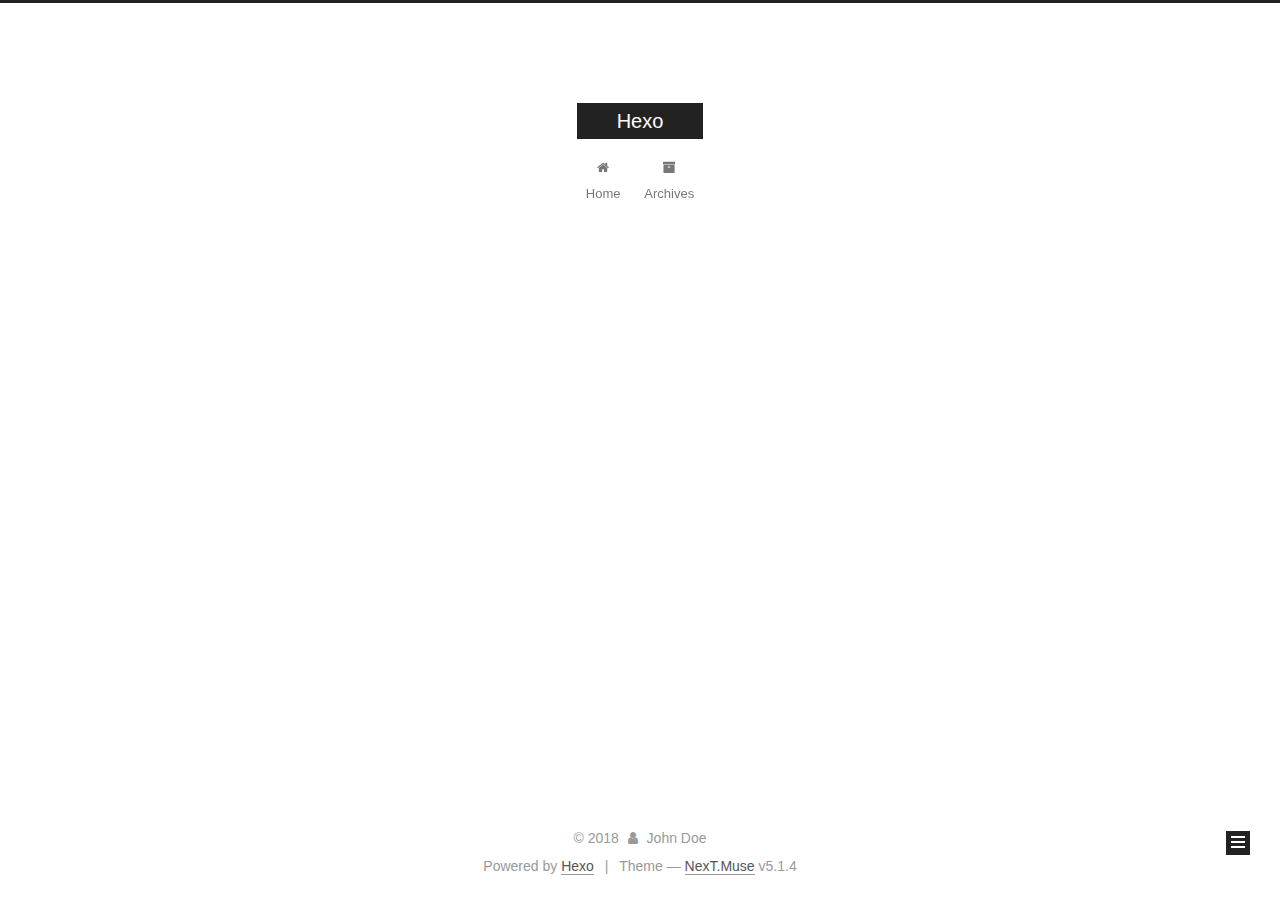
==== archives/index.html @ cd3603b1 "Site updated: 2018-12-04 09:51:26" ====
<!DOCTYPE html>



  


<html class="theme-next muse use-motion" lang="">
<head><meta name="generator" content="Hexo 3.8.0">
  <meta charset="UTF-8">
<meta http-equiv="X-UA-Compatible" content="IE=edge">
<meta name="viewport" content="width=device-width, initial-scale=1, maximum-scale=1">
<meta name="theme-color" content="#222">









<meta http-equiv="Cache-Control" content="no-transform">
<meta http-equiv="Cache-Control" content="no-siteapp">
















  
  
  <link href="/lib/fancybox/source/jquery.fancybox.css?v=2.1.5" rel="stylesheet" type="text/css">







<link href="/lib/font-awesome/css/font-awesome.min.css?v=4.6.2" rel="stylesheet" type="text/css">

<link href="/css/main.css?v=5.1.4" rel="stylesheet" type="text/css">


  <link rel="apple-touch-icon" sizes="180x180" href="/images/apple-touch-icon-next.png?v=5.1.4">


  <link rel="icon" type="image/png" sizes="32x32" href="/images/favicon-32x32-next.png?v=5.1.4">


  <link rel="icon" type="image/png" sizes="16x16" href="/images/favicon-16x16-next.png?v=5.1.4">


  <link rel="mask-icon" href="/images/logo.svg?v=5.1.4" color="#222">





  <meta name="keywords" content="Hexo, NexT">










<meta property="og:type" content="website">
<meta property="og:title" content="Hexo">
<meta property="og:url" content="http://yoursite.com/archives/index.html">
<meta property="og:site_name" content="Hexo">
<meta property="og:locale" content="default">
<meta name="twitter:card" content="summary">
<meta name="twitter:title" content="Hexo">



<script type="text/javascript" id="hexo.configurations">
  var NexT = window.NexT || {};
  var CONFIG = {
    root: '/',
    scheme: 'Muse',
    version: '5.1.4',
    sidebar: {"position":"left","display":"post","offset":12,"b2t":false,"scrollpercent":false,"onmobile":false},
    fancybox: true,
    tabs: true,
    motion: {"enable":true,"async":false,"transition":{"post_block":"fadeIn","post_header":"slideDownIn","post_body":"slideDownIn","coll_header":"slideLeftIn","sidebar":"slideUpIn"}},
    duoshuo: {
      userId: '0',
      author: 'Author'
    },
    algolia: {
      applicationID: '',
      apiKey: '',
      indexName: '',
      hits: {"per_page":10},
      labels: {"input_placeholder":"Search for Posts","hits_empty":"We didn't find any results for the search: ${query}","hits_stats":"${hits} results found in ${time} ms"}
    }
  };
</script>



  <link rel="canonical" href="http://yoursite.com/archives/">





  <title>Archive | Hexo</title>
  








</head>

<body itemscope="" itemtype="http://schema.org/WebPage" lang="default">

  
  
    
  

  <div class="container sidebar-position-left page-archive">
    <div class="headband"></div>

    <header id="header" class="header" itemscope="" itemtype="http://schema.org/WPHeader">
      <div class="header-inner"><div class="site-brand-wrapper">
  <div class="site-meta ">
    

    <div class="custom-logo-site-title">
      <a href="/" class="brand" rel="start">
        <span class="logo-line-before"><i></i></span>
        <span class="site-title">Hexo</span>
        <span class="logo-line-after"><i></i></span>
      </a>
    </div>
      
        <p class="site-subtitle"></p>
      
  </div>

  <div class="site-nav-toggle">
    <button>
      <span class="btn-bar"></span>
      <span class="btn-bar"></span>
      <span class="btn-bar"></span>
    </button>
  </div>
</div>

<nav class="site-nav">
  

  
    <ul id="menu" class="menu">
      
        
        <li class="menu-item menu-item-home">
          <a href="/" rel="section">
            
              <i class="menu-item-icon fa fa-fw fa-home"></i> <br>
            
            Home
          </a>
        </li>
      
        
        <li class="menu-item menu-item-archives">
          <a href="/archives/" rel="section">
            
              <i class="menu-item-icon fa fa-fw fa-archive"></i> <br>
            
            Archives
          </a>
        </li>
      

      
    </ul>
  

  
</nav>



 </div>
    </header>

    <main id="main" class="main">
      <div class="main-inner">
        <div class="content-wrap">
          <div id="content" class="content">
            

  
  
  
  <div class="post-block archive">
    <div id="posts" class="posts-collapse">
      <span class="archive-move-on"></span>

      <span class="archive-page-counter">
        
        
        
          
        
        Um..! 1 post. Keep on posting.
      </span>

      

        
        
        

        
          
          <div class="collection-title">
            <h1 class="archive-year" id="archive-year-2018">2018</h1>
          </div>
        
        

        

  <article class="post post-type-normal" itemscope="" itemtype="http://schema.org/Article">
    <header class="post-header">

      <h2 class="post-title">
        
            <a class="post-title-link" href="/2018/12/03/hello-world/" itemprop="url">
              
                <span itemprop="name">Hello World</span>
              
            </a>
        
      </h2>

      <div class="post-meta">
        <time class="post-time" itemprop="dateCreated" datetime="2018-12-03T17:00:17+08:00" content="2018-12-03">
          12-03
        </time>
      </div>

    </header>
  </article>



      

    </div>
  </div>
  
  
  

  



          </div>
          


          

        </div>
        
          
  
  <div class="sidebar-toggle">
    <div class="sidebar-toggle-line-wrap">
      <span class="sidebar-toggle-line sidebar-toggle-line-first"></span>
      <span class="sidebar-toggle-line sidebar-toggle-line-middle"></span>
      <span class="sidebar-toggle-line sidebar-toggle-line-last"></span>
    </div>
  </div>

  <aside id="sidebar" class="sidebar">
    
    <div class="sidebar-inner">

      

      

      <section class="site-overview-wrap sidebar-panel sidebar-panel-active">
        <div class="site-overview">
          <div class="site-author motion-element" itemprop="author" itemscope="" itemtype="http://schema.org/Person">
            
              <p class="site-author-name" itemprop="name">John Doe</p>
              <p class="site-description motion-element" itemprop="description"></p>
          </div>

          <nav class="site-state motion-element">

            
              <div class="site-state-item site-state-posts">
              
                <a href="/archives/">
              
                  <span class="site-state-item-count">1</span>
                  <span class="site-state-item-name">posts</span>
                </a>
              </div>
            

            

            

          </nav>

          

          

          
          

          
          

          

        </div>
      </section>

      

      

    </div>
  </aside>


        
      </div>
    </main>

    <footer id="footer" class="footer">
      <div class="footer-inner">
        <div class="copyright">&copy; <span itemprop="copyrightYear">2018</span>
  <span class="with-love">
    <i class="fa fa-user"></i>
  </span>
  <span class="author" itemprop="copyrightHolder">John Doe</span>

  
</div>


  <div class="powered-by">Powered by <a class="theme-link" target="_blank" href="https://hexo.io">Hexo</a></div>



  <span class="post-meta-divider">|</span>



  <div class="theme-info">Theme &mdash; <a class="theme-link" target="_blank" href="https://github.com/iissnan/hexo-theme-next">NexT.Muse</a> v5.1.4</div>




        







        
      </div>
    </footer>

    
      <div class="back-to-top">
        <i class="fa fa-arrow-up"></i>
        
      </div>
    

    

  </div>

  

<script type="text/javascript">
  if (Object.prototype.toString.call(window.Promise) !== '[object Function]') {
    window.Promise = null;
  }
</script>









  












  
  
    <script type="text/javascript" src="/lib/jquery/index.js?v=2.1.3"></script>
  

  
  
    <script type="text/javascript" src="/lib/fastclick/lib/fastclick.min.js?v=1.0.6"></script>
  

  
  
    <script type="text/javascript" src="/lib/jquery_lazyload/jquery.lazyload.js?v=1.9.7"></script>
  

  
  
    <script type="text/javascript" src="/lib/velocity/velocity.min.js?v=1.2.1"></script>
  

  
  
    <script type="text/javascript" src="/lib/velocity/velocity.ui.min.js?v=1.2.1"></script>
  

  
  
    <script type="text/javascript" src="/lib/fancybox/source/jquery.fancybox.pack.js?v=2.1.5"></script>
  


  


  <script type="text/javascript" src="/js/src/utils.js?v=5.1.4"></script>

  <script type="text/javascript" src="/js/src/motion.js?v=5.1.4"></script>



  
  

  

  


  <script type="text/javascript" src="/js/src/bootstrap.js?v=5.1.4"></script>



  


  




	





  





  












  





  

  

  

  
  

  

  

  

</body>
</html>
---- css/main.css ----
/* normalize.css v3.0.2 | MIT License | git.io/normalize */
html {
  font-family: sans-serif; /* 1 */
  -ms-text-size-adjust: 100%; /* 2 */
  -webkit-text-size-adjust: 100%; /* 2 */
}
body {
  margin: 0;
}
article,
aside,
details,
figcaption,
figure,
footer,
header,
hgroup,
main,
menu,
nav,
section,
summary {
  display: block;
}
audio,
canvas,
progress,
video {
  display: inline-block; /* 1 */
  vertical-align: baseline; /* 2 */
}
audio:not([controls]) {
  display: none;
  height: 0;
}
[hidden],
template {
  display: none;
}
a {
  background-color: transparent;
}
a:active,
a:hover {
  outline: 0;
}
abbr[title] {
  border-bottom: 1px dotted;
}
b,
strong {
  font-weight: bold;
}
dfn {
  font-style: italic;
}
h1 {
  font-size: 2em;
  margin: 0.67em 0;
}
mark {
  background: #ff0;
  color: #000;
}
small {
  font-size: 80%;
}
sub,
sup {
  font-size: 75%;
  line-height: 0;
  position: relative;
  vertical-align: baseline;
}
sup {
  top: -0.5em;
}
sub {
  bottom: -0.25em;
}
img {
  border: 0;
}
svg:not(:root) {
  overflow: hidden;
}
figure {
  margin: 1em 40px;
}
hr {
  -moz-box-sizing: content-box;
  box-sizing: content-box;
  height: 0;
}
pre {
  overflow: auto;
}
code,
kbd,
pre,
samp {
  font-family: monospace, monospace;
  font-size: 1em;
}
button,
input,
optgroup,
select,
textarea {
  color: inherit; /* 1 */
  font: inherit; /* 2 */
  margin: 0; /* 3 */
}
button {
  overflow: visible;
}
button,
select {
  text-transform: none;
}
button,
html input[type="button"],
input[type="reset"],
input[type="submit"] {
  -webkit-appearance: button; /* 2 */
  cursor: pointer; /* 3 */
}
button[disabled],
html input[disabled] {
  cursor: default;
}
button::-moz-focus-inner,
input::-moz-focus-inner {
  border: 0;
  padding: 0;
}
input {
  line-height: normal;
}
input[type="checkbox"],
input[type="radio"] {
  box-sizing: border-box; /* 1 */
  padding: 0; /* 2 */
}
input[type="number"]::-webkit-inner-spin-button,
input[type="number"]::-webkit-outer-spin-button {
  height: auto;
}
input[type="search"] {
  -webkit-appearance: textfield; /* 1 */
  -moz-box-sizing: content-box;
  -webkit-box-sizing: content-box; /* 2 */
  box-sizing: content-box;
}
input[type="search"]::-webkit-search-cancel-button,
input[type="search"]::-webkit-search-decoration {
  -webkit-appearance: none;
}
fieldset {
  border: 1px solid #c0c0c0;
  margin: 0 2px;
  padding: 0.35em 0.625em 0.75em;
}
legend {
  border: 0; /* 1 */
  padding: 0; /* 2 */
}
textarea {
  overflow: auto;
}
optgroup {
  font-weight: bold;
}
table {
  border-collapse: collapse;
  border-spacing: 0;
}
td,
th {
  padding: 0;
}
::selection {
  background: #262a30;
  color: #fff;
}
body {
  position: relative;
  font-family: 'Lato', "PingFang SC", "Microsoft YaHei", sans-serif;
  font-size: 14px;
  line-height: 2;
  color: #555;
  background: #fff;
}
@media (max-width: 767px) {
  body {
    padding-right: 0 !important;
  }
}
@media (min-width: 768px) and (max-width: 991px) {
  body {
    padding-right: 0 !important;
  }
}
@media (min-width: 1600px) {
  body {
    font-size: 16px;
  }
}
h1,
h2,
h3,
h4,
h5,
h6 {
  margin: 0;
  padding: 0;
  font-weight: bold;
  line-height: 1.5;
  font-family: 'Lato', "PingFang SC", "Microsoft YaHei", sans-serif;
}
h2,
h3,
h4,
h5,
h6 {
  margin: 20px 0 15px;
}
h1 {
  font-size: 22px;
}
@media (max-width: 767px) {
  h1 {
    font-size: 18px;
  }
}
h2 {
  font-size: 20px;
}
@media (max-width: 767px) {
  h2 {
    font-size: 16px;
  }
}
h3 {
  font-size: 18px;
}
@media (max-width: 767px) {
  h3 {
    font-size: 14px;
  }
}
h4 {
  font-size: 16px;
}
@media (max-width: 767px) {
  h4 {
    font-size: 12px;
  }
}
h5 {
  font-size: 14px;
}
@media (max-width: 767px) {
  h5 {
    font-size: 10px;
  }
}
h6 {
  font-size: 12px;
}
@media (max-width: 767px) {
  h6 {
    font-size: 8px;
  }
}
p {
  margin: 0 0 20px 0;
}
a {
  color: #555;
  text-decoration: none;
  outline: none;
  border-bottom: 1px solid #999;
  word-wrap: break-word;
}
a:hover {
  color: #222;
  border-bottom-color: #222;
}
blockquote {
  margin: 0;
  padding: 0;
}
img {
  display: block;
  margin: auto;
  max-width: 100%;
  height: auto;
}
hr {
  margin: 40px 0;
  height: 3px;
  border: none;
  background-color: #ddd;
  background-image: repeating-linear-gradient(-45deg, #fff, #fff 4px, transparent 4px, transparent 8px);
}
blockquote {
  padding: 0 15px;
  color: #666;
  border-left: 4px solid #ddd;
}
blockquote cite::before {
  content: "-";
  padding: 0 5px;
}
dt {
  font-weight: 700;
}
dd {
  margin: 0;
  padding: 0;
}
kbd {
  border: 1px solid #ccc;
  border-radius: 0.2em;
  box-shadow: 0.1em 0.1em 0.2em rgba(0,0,0,0.1);
  background-color: #f9f9f9;
  font-family: inherit;
  background-image: -webkit-linear-gradient(top, #eee, #fff, #eee);
  padding: 0.1em 0.3em;
  white-space: nowrap;
}
.text-left {
  text-align: left;
}
.text-center {
  text-align: center;
}
.text-right {
  text-align: right;
}
.text-justify {
  text-align: justify;
}
.text-nowrap {
  white-space: nowrap;
}
.text-lowercase {
  text-transform: lowercase;
}
.text-uppercase {
  text-transform: uppercase;
}
.text-capitalize {
  text-transform: capitalize;
}
.center-block {
  display: block;
  margin-left: auto;
  margin-right: auto;
}
.clearfix:before,
.clearfix:after {
  content: " ";
  display: table;
}
.clearfix:after {
  clear: both;
}
.pullquote {
  width: 45%;
}
.pullquote.left {
  float: left;
  margin-left: 5px;
  margin-right: 10px;
}
.pullquote.right {
  float: right;
  margin-left: 10px;
  margin-right: 5px;
}
.affix.affix.affix {
  position: fixed;
}
.translation {
  margin-top: -20px;
  font-size: 14px;
  color: #999;
}
.scrollbar-measure {
  width: 100px;
  height: 100px;
  overflow: scroll;
  position: absolute;
  top: -9999px;
}
.use-motion .motion-element {
  opacity: 0;
}
table {
  margin: 20px 0;
  width: 100%;
  border-collapse: collapse;
  border-spacing: 0;
  border: 1px solid #ddd;
  font-size: 14px;
  table-layout: fixed;
  word-wrap: break-all;
}
table>tbody>tr:nth-of-type(odd) {
  background-color: #f9f9f9;
}
table>tbody>tr:hover {
  background-color: #f5f5f5;
}
caption,
th,
td {
  padding: 8px;
  text-align: left;
  vertical-align: middle;
  font-weight: normal;
}
th,
td {
  border-bottom: 3px solid #ddd;
  border-right: 1px solid #eee;
}
th {
  padding-bottom: 10px;
  font-weight: 700;
}
td {
  border-bottom-width: 1px;
}
html,
body {
  height: 100%;
}
.container {
  position: relative;
  min-height: 100%;
}
.header-inner {
  margin: 0 auto;
  padding: 100px 0 70px;
  width: 700px;
}
@media (min-width: 1600px) {
  .container .header-inner {
    width: 900px;
  }
}
.main {
  padding-bottom: 150px;
}
.main-inner {
  margin: 0 auto;
  width: 700px;
}
@media (min-width: 1600px) {
  .container .main-inner {
    width: 900px;
  }
}
.footer {
  position: absolute;
  left: 0;
  bottom: 0;
  width: 100%;
  min-height: 50px;
}
.footer-inner {
  box-sizing: border-box;
  margin: 20px auto;
  width: 700px;
}
@media (min-width: 1600px) {
  .container .footer-inner {
    width: 900px;
  }
}
pre,
.highlight {
  overflow: auto;
  margin: 20px 0;
  padding: 0;
  font-size: 13px;
  color: #4d4d4c;
  background: #f7f7f7;
  line-height: 1.6;
}
pre,
code {
  font-family: consolas, Menlo, "PingFang SC", "Microsoft YaHei", monospace;
}
code {
  padding: 2px 4px;
  word-wrap: break-word;
  color: #555;
  background: #eee;
  border-radius: 3px;
  font-size: 13px;
}
pre {
  padding: 10px;
}
pre code {
  padding: 0;
  color: #4d4d4c;
  background: none;
  text-shadow: none;
}
.highlight {
  border-radius: 1px;
}
.highlight pre {
  border: none;
  margin: 0;
  padding: 10px 0;
}
.highlight table {
  margin: 0;
  width: auto;
  border: none;
}
.highlight td {
  border: none;
  padding: 0;
}
.highlight figcaption {
  font-size: 1em;
  color: #4d4d4c;
  line-height: 1em;
  margin-bottom: 1em;
}
.highlight figcaption:before,
.highlight figcaption:after {
  content: " ";
  display: table;
}
.highlight figcaption:after {
  clear: both;
}
.highlight figcaption a {
  float: right;
  color: #4d4d4c;
}
.highlight figcaption a:hover {
  border-bottom-color: #4d4d4c;
}
.highlight .gutter pre {
  padding-left: 10px;
  padding-right: 10px;
  color: #869194;
  text-align: right;
  background-color: #eff2f3;
}
.highlight .code pre {
  width: 100%;
  padding-left: 10px;
  padding-right: 10px;
  background-color: #f7f7f7;
}
.highlight .line {
  height: 20px;
}
.gutter {
  -webkit-user-select: none;
  -moz-user-select: none;
  -ms-user-select: none;
  user-select: none;
}
.gist table {
  width: auto;
}
.gist table td {
  border: none;
}
pre .deletion {
  background: #fdd;
}
pre .addition {
  background: #dfd;
}
pre .meta {
  color: #8959a8;
}
pre .comment {
  color: #8e908c;
}
pre .variable,
pre .attribute,
pre .tag,
pre .regexp,
pre .ruby .constant,
pre .xml .tag .title,
pre .xml .pi,
pre .xml .doctype,
pre .html .doctype,
pre .css .id,
pre .css .class,
pre .css .pseudo {
  color: #c82829;
}
pre .number,
pre .preprocessor,
pre .built_in,
pre .literal,
pre .params,
pre .constant,
pre .command {
  color: #f5871f;
}
pre .ruby .class .title,
pre .css .rules .attribute,
pre .string,
pre .value,
pre .inheritance,
pre .header,
pre .ruby .symbol,
pre .xml .cdata,
pre .special,
pre .number,
pre .formula {
  color: #718c00;
}
pre .title,
pre .css .hexcolor {
  color: #3e999f;
}
pre .function,
pre .python .decorator,
pre .python .title,
pre .ruby .function .title,
pre .ruby .title .keyword,
pre .perl .sub,
pre .javascript .title,
pre .coffeescript .title {
  color: #4271ae;
}
pre .keyword,
pre .javascript .function {
  color: #8959a8;
}
.full-image.full-image.full-image.full-image {
  border: none;
  max-width: 100%;
  width: auto;
  margin: 20px auto 25px;
}
@media (min-width: 992px) {
  .full-image.full-image.full-image.full-image {
    max-width: none;
    width: 110%;
    margin: 25px -5%;
  }
}
.blockquote-center,
.page-home .post-type-quote blockquote,
.page-post-detail .post-type-quote blockquote {
  position: relative;
  margin: 40px 0;
  padding: 0;
  border-left: none;
  text-align: center;
}
.blockquote-center::before,
.page-home .post-type-quote blockquote::before,
.page-post-detail .post-type-quote blockquote::before,
.blockquote-center::after,
.page-home .post-type-quote blockquote::after,
.page-post-detail .post-type-quote blockquote::after {
  position: absolute;
  content: ' ';
  display: block;
  width: 100%;
  height: 24px;
  opacity: 0.2;
  background-repeat: no-repeat;
  background-position: 0 -6px;
  background-size: 22px 22px;
}
.blockquote-center::before,
.page-home .post-type-quote blockquote::before,
.page-post-detail .post-type-quote blockquote::before {
  top: -20px;
  background-image: url("../images/quote-l.svg");
  border-top: 1px solid #ccc;
}
.blockquote-center::after,
.page-home .post-type-quote blockquote::after,
.page-post-detail .post-type-quote blockquote::after {
  bottom: -20px;
  background-image: url("../images/quote-r.svg");
  border-bottom: 1px solid #ccc;
  background-position: 100% 8px;
}
.blockquote-center p,
.page-home .post-type-quote blockquote p,
.page-post-detail .post-type-quote blockquote p,
.blockquote-center div,
.page-home .post-type-quote blockquote div,
.page-post-detail .post-type-quote blockquote div {
  text-align: center;
}
.post .post-body .group-picture img {
  box-sizing: border-box;
  padding: 0 3px;
  border: none;
}
.post .group-picture-row {
  overflow: hidden;
  margin-top: 6px;
}
.post .group-picture-row:first-child {
  margin-top: 0;
}
.post .group-picture-column {
  float: left;
}
.page-post-detail .post-body .group-picture-column {
  float: none;
  margin-top: 10px;
  width: auto !important;
}
.page-post-detail .post-body .group-picture-column img {
  margin: 0 auto;
}
.page-archive .group-picture-container {
  overflow: hidden;
}
.page-archive .group-picture-row {
  float: left;
}
.page-archive .group-picture-row:first-child {
  margin-top: 6px;
}
.page-archive .group-picture-column {
  max-width: 150px;
  max-height: 150px;
}
.post-body .note {
  position: relative;
  padding: 15px;
  margin-bottom: 20px;
  border: 1px solid #eee;
  border-left-width: 5px;
  border-radius: 3px;
}
.post-body .note h2,
.post-body .note h3,
.post-body .note h4,
.post-body .note h5,
.post-body .note h6 {
  margin-top: 0;
  margin-bottom: 0;
  border-bottom: initial;
  padding-top: 0 !important;
}
.post-body .note p:first-child,
.post-body .note ul:first-child,
.post-body .note ol:first-child,
.post-body .note table:first-child,
.post-body .note pre:first-child,
.post-body .note blockquote:first-child {
  margin-top: 0;
}
.post-body .note p:last-child,
.post-body .note ul:last-child,
.post-body .note ol:last-child,
.post-body .note table:last-child,
.post-body .note pre:last-child,
.post-body .note blockquote:last-child {
  margin-bottom: 0;
}
.post-body .note.default {
  border-left-color: #777;
}
.post-body .note.default h2,
.post-body .note.default h3,
.post-body .note.default h4,
.post-body .note.default h5,
.post-body .note.default h6 {
  color: #777;
}
.post-body .note.primary {
  border-left-color: #6f42c1;
}
.post-body .note.primary h2,
.post-body .note.primary h3,
.post-body .note.primary h4,
.post-body .note.primary h5,
.post-body .note.primary h6 {
  color: #6f42c1;
}
.post-body .note.info {
  border-left-color: #428bca;
}
.post-body .note.info h2,
.post-body .note.info h3,
.post-body .note.info h4,
.post-body .note.info h5,
.post-body .note.info h6 {
  color: #428bca;
}
.post-body .note.success {
  border-left-color: #5cb85c;
}
.post-body .note.success h2,
.post-body .note.success h3,
.post-body .note.success h4,
.post-body .note.success h5,
.post-body .note.success h6 {
  color: #5cb85c;
}
.post-body .note.warning {
  border-left-color: #f0ad4e;
}
.post-body .note.warning h2,
.post-body .note.warning h3,
.post-body .note.warning h4,
.post-body .note.warning h5,
.post-body .note.warning h6 {
  color: #f0ad4e;
}
.post-body .note.danger {
  border-left-color: #d9534f;
}
.post-body .note.danger h2,
.post-body .note.danger h3,
.post-body .note.danger h4,
.post-body .note.danger h5,
.post-body .note.danger h6 {
  color: #d9534f;
}
.post-body .label {
  display: inline;
  padding: 0 2px;
  white-space: nowrap;
}
.post-body .label.default {
  background-color: #f0f0f0;
}
.post-body .label.primary {
  background-color: #efe6f7;
}
.post-body .label.info {
  background-color: #e5f2f8;
}
.post-body .label.success {
  background-color: #e7f4e9;
}
.post-body .label.warning {
  background-color: #fcf6e1;
}
.post-body .label.danger {
  background-color: #fae8eb;
}
.post-body .tabs {
  position: relative;
  display: block;
  margin-bottom: 20px;
  padding-top: 10px;
}
.post-body .tabs ul.nav-tabs {
  margin: 0;
  padding: 0;
  display: flex;
  margin-bottom: -1px;
}
@media (max-width: 413px) {
  .post-body .tabs ul.nav-tabs {
    display: block;
    margin-bottom: 5px;
  }
}
.post-body .tabs ul.nav-tabs li.tab {
  list-style-type: none !important;
  margin: 0 0.25em 0 0;
  border-top: 3px solid transparent;
  border-left: 1px solid transparent;
  border-right: 1px solid transparent;
}
@media (max-width: 413px) {
  .post-body .tabs ul.nav-tabs li.tab {
    margin: initial;
    border-top: 1px solid transparent;
    border-left: 3px solid transparent;
    border-right: 1px solid transparent;
    border-bottom: 1px solid transparent;
  }
}
.post-body .tabs ul.nav-tabs li.tab a {
  outline: 0;
  border-bottom: initial;
  display: block;
  line-height: 1.8em;
  padding: 0.25em 0.75em;
  transition-duration: 0.2s;
  transition-timing-function: ease-out;
  transition-delay: 0s;
}
.post-body .tabs ul.nav-tabs li.tab a i {
  width: 1.285714285714286em;
}
.post-body .tabs ul.nav-tabs li.tab.active {
  border-top: 3px solid #fc6423;
  border-left: 1px solid #ddd;
  border-right: 1px solid #ddd;
  background-color: #fff;
}
@media (max-width: 413px) {
  .post-body .tabs ul.nav-tabs li.tab.active {
    border-top: 1px solid #ddd;
    border-left: 3px solid #fc6423;
    border-right: 1px solid #ddd;
    border-bottom: 1px solid #ddd;
  }
}
.post-body .tabs ul.nav-tabs li.tab.active a {
  cursor: default;
  color: #555;
}
.post-body .tabs .tab-content {
  background-color: #fff;
}
.post-body .tabs .tab-content .tab-pane {
  border: 1px solid #ddd;
  padding: 20px 20px 0 20px;
}
.post-body .tabs .tab-content .tab-pane:not(.active) {
  display: none !important;
}
.post-body .tabs .tab-content .tab-pane.active {
  display: block !important;
}
.btn {
  display: inline-block;
  padding: 0 20px;
  font-size: 14px;
  color: #fff;
  background: #222;
  border: 2px solid #222;
  text-decoration: none;
  border-radius: 0;
  transition-property: background-color;
  transition-duration: 0.2s;
  transition-timing-function: ease-in-out;
  transition-delay: 0s;
  line-height: 2;
}
.btn:hover {
  border-color: #222;
  color: #222;
  background: #fff;
}
.btn +.btn {
  margin: 0 0 8px 8px;
}
.btn .fa-fw {
  width: 1.285714285714286em;
  text-align: left;
}
.btn-bar {
  display: block;
  width: 22px;
  height: 2px;
  background: #555;
  border-radius: 1px;
}
.btn-bar+.btn-bar {
  margin-top: 4px;
}
.pagination {
  margin: 120px 0 40px;
  text-align: center;
  border-top: 1px solid #eee;
}
.page-number-basic,
.pagination .prev,
.pagination .next,
.pagination .page-number,
.pagination .space {
  display: inline-block;
  position: relative;
  top: -1px;
  margin: 0 10px;
  padding: 0 11px;
}
@media (max-width: 767px) {
  .page-number-basic,
  .pagination .prev,
  .pagination .next,
  .pagination .page-number,
  .pagination .space {
    margin: 0 5px;
  }
}
.pagination .prev,
.pagination .next,
.pagination .page-number {
  border-bottom: 0;
  border-top: 1px solid #eee;
  transition-property: border-color;
  transition-duration: 0.2s;
  transition-timing-function: ease-in-out;
  transition-delay: 0s;
}
.pagination .prev:hover,
.pagination .next:hover,
.pagination .page-number:hover {
  border-top-color: #222;
}
.pagination .space {
  padding: 0;
  margin: 0;
}
.pagination .prev {
  margin-left: 0;
}
.pagination .next {
  margin-right: 0;
}
.pagination .page-number.current {
  color: #fff;
  background: #ccc;
  border-top-color: #ccc;
}
@media (max-width: 767px) {
  .pagination {
    border-top: none;
  }
  .pagination .prev,
  .pagination .next,
  .pagination .page-number {
    margin-bottom: 10px;
    border-top: 0;
    border-bottom: 1px solid #eee;
    padding: 0 10px;
  }
  .pagination .prev:hover,
  .pagination .next:hover,
  .pagination .page-number:hover {
    border-bottom-color: #222;
  }
}
.comments {
  margin: 60px 20px 0;
}
.tag-cloud {
  text-align: center;
}
.tag-cloud a {
  display: inline-block;
  margin: 10px;
}
.back-to-top {
  box-sizing: border-box;
  position: fixed;
  bottom: -100px;
  right: 30px;
  z-index: 1050;
  padding: 0 6px;
  width: 24px;
  background: #222;
  font-size: 12px;
  opacity: 1;
  color: #fff;
  cursor: pointer;
  text-align: center;
  -webkit-transform: translateZ(0);
  transition-property: bottom;
  transition-duration: 0.2s;
  transition-timing-function: ease-in-out;
  transition-delay: 0s;
}
@media (min-width: 768px) and (max-width: 991px) {
  .back-to-top {
    display: none !important;
  }
}
@media (max-width: 767px) {
  .back-to-top {
    display: none !important;
  }
}
.back-to-top.back-to-top-on {
  bottom: 19px;
}
.header {
  background: transparent;
}
.header-inner {
  position: relative;
}
.headband {
  height: 3px;
  background: #222;
}
.site-meta {
  margin: 0;
  text-align: center;
}
@media (max-width: 767px) {
  .site-meta {
    text-align: center;
  }
}
.brand {
  position: relative;
  display: inline-block;
  padding: 0 40px;
  color: #fff;
  background: #222;
  border-bottom: none;
}
.brand:hover {
  color: #fff;
}
.logo {
  display: inline-block;
  margin-right: 5px;
  line-height: 36px;
  vertical-align: top;
}
.site-title {
  display: inline-block;
  vertical-align: top;
  line-height: 36px;
  font-size: 20px;
  font-weight: normal;
  font-family: 'Lato', "PingFang SC", "Microsoft YaHei", sans-serif;
}
.site-subtitle {
  margin-top: 10px;
  font-size: 13px;
  color: #999;
}
.use-motion .brand {
  opacity: 0;
}
.use-motion .logo,
.use-motion .site-title,
.use-motion .site-subtitle {
  opacity: 0;
  position: relative;
  top: -10px;
}
.site-nav-toggle {
  display: none;
  position: absolute;
  top: 10px;
  left: 10px;
}
@media (max-width: 767px) {
  .site-nav-toggle {
    display: block;
  }
}
.site-nav-toggle button {
  margin-top: 2px;
  padding: 9px 10px;
  background: transparent;
  border: none;
}
@media (max-width: 767px) {
  .site-nav {
    display: none;
    margin: 0 -10px;
    padding: 0 10px;
    clear: both;
    border-top: 1px solid #ddd;
  }
}
@media (min-width: 768px) and (max-width: 991px) {
  .site-nav {
    display: block !important;
  }
}
@media (min-width: 992px) {
  .site-nav {
    display: block !important;
  }
}
.menu {
  margin-top: 20px;
  padding-left: 0;
  text-align: center;
}
.menu .menu-item {
  display: inline-block;
  margin: 0 10px;
  list-style: none;
}
@media screen and (max-width: 767px) {
  .menu .menu-item {
    margin-top: 10px;
  }
}
.menu .menu-item a {
  display: block;
  font-size: 13px;
  line-height: inherit;
  border-bottom: 1px solid transparent;
  transition-property: border-color;
  transition-duration: 0.2s;
  transition-timing-function: ease-in-out;
  transition-delay: 0s;
}
.menu .menu-item a:hover {
  border-bottom-color: #222;
}
.menu .menu-item .fa {
  margin-right: 5px;
}
.use-motion .menu-item {
  opacity: 0;
}
.post-body {
  font-family: 'Lato', "PingFang SC", "Microsoft YaHei", sans-serif;
}
@media (max-width: 767px) {
  .post-body {
    word-break: break-word;
  }
}
.post-body .fancybox img {
  display: block !important;
  margin: 0 auto;
  cursor: pointer;
  cursor: zoom-in;
  cursor: -webkit-zoom-in;
}
.post-body .image-caption,
.post-body .figure .caption {
  margin: -20px auto 15px;
  text-align: center;
  font-size: 14px;
  color: #999;
  font-weight: bold;
  line-height: 1;
}
.post-sticky-flag {
  display: inline-block;
  font-size: 16px;
  -ms-transform: rotate(30deg);
  -webkit-transform: rotate(30deg);
  -moz-transform: rotate(30deg);
  -ms-transform: rotate(30deg);
  -o-transform: rotate(30deg);
  transform: rotate(30deg);
}
.use-motion .post-block,
.use-motion .pagination,
.use-motion .comments {
  opacity: 0;
}
.use-motion .post-header {
  opacity: 0;
}
.use-motion .post-body {
  opacity: 0;
}
.use-motion .collection-title {
  opacity: 0;
}
.posts-expand {
  padding-top: 40px;
}
@media (max-width: 767px) {
  .posts-expand {
    margin: 0 20px;
  }
  .post-body pre .gutter pre {
    padding-right: 10px;
  }
  .post-body .highlight {
    margin-left: 0px;
    margin-right: 0px;
    padding: 0;
  }
  .post-body .highlight .gutter pre {
    padding-right: 10px;
  }
}
@media (min-width: 992px) {
  .posts-expand .post-body {
    text-align: justify;
  }
}
.posts-expand .post-body h2,
.posts-expand .post-body h3,
.posts-expand .post-body h4,
.posts-expand .post-body h5,
.posts-expand .post-body h6 {
  padding-top: 10px;
}
.posts-expand .post-body h2 .header-anchor,
.posts-expand .post-body h3 .header-anchor,
.posts-expand .post-body h4 .header-anchor,
.posts-expand .post-body h5 .header-anchor,
.posts-expand .post-body h6 .header-anchor {
  float: right;
  margin-left: 10px;
  color: #ccc;
  border-bottom-style: none;
  visibility: hidden;
}
.posts-expand .post-body h2 .header-anchor:hover,
.posts-expand .post-body h3 .header-anchor:hover,
.posts-expand .post-body h4 .header-anchor:hover,
.posts-expand .post-body h5 .header-anchor:hover,
.posts-expand .post-body h6 .header-anchor:hover {
  color: inherit;
}
.posts-expand .post-body h2:hover .header-anchor,
.posts-expand .post-body h3:hover .header-anchor,
.posts-expand .post-body h4:hover .header-anchor,
.posts-expand .post-body h5:hover .header-anchor,
.posts-expand .post-body h6:hover .header-anchor {
  visibility: visible;
}
.posts-expand .post-body ul li {
  list-style: circle;
}
.posts-expand .post-body img {
  box-sizing: border-box;
  margin: auto;
  padding: 3px;
  border: 1px solid #ddd;
}
.posts-expand .post-body .fancybox img {
  margin: 0 auto 25px;
}
@media (max-width: 767px) {
  .posts-collapse {
    margin: 0 20px;
  }
  .posts-collapse .post-title,
  .posts-collapse .post-meta {
    display: block;
    width: auto;
    text-align: left;
  }
}
.posts-collapse {
  position: relative;
  z-index: 1010;
  margin-left: 55px;
}
.posts-collapse::after {
  content: " ";
  position: absolute;
  top: 20px;
  left: 0;
  margin-left: -2px;
  width: 4px;
  height: 100%;
  background: #f5f5f5;
  z-index: -1;
}
@media (max-width: 767px) {
  .posts-collapse {
    margin: 0 20px;
  }
}
.posts-collapse .collection-title {
  position: relative;
  margin: 60px 0;
}
.posts-collapse .collection-title h1,
.posts-collapse .collection-title h2 {
  margin-left: 20px;
}
.posts-collapse .collection-title small {
  color: #bbb;
  margin-left: 5px;
}
.posts-collapse .collection-title::before {
  content: " ";
  position: absolute;
  left: 0;
  top: 50%;
  margin-left: -4px;
  margin-top: -4px;
  width: 8px;
  height: 8px;
  background: #bbb;
  border-radius: 50%;
}
.posts-collapse .post {
  margin: 30px 0;
}
.posts-collapse .post-header {
  position: relative;
  transition-duration: 0.2s;
  transition-timing-function: ease-in-out;
  transition-delay: 0s;
  transition-property: border;
  border-bottom: 1px dashed #ccc;
}
.posts-collapse .post-header::before {
  content: " ";
  position: absolute;
  left: 0;
  top: 12px;
  width: 6px;
  height: 6px;
  margin-left: -4px;
  background: #bbb;
  border-radius: 50%;
  border: 1px solid #fff;
  transition-duration: 0.2s;
  transition-timing-function: ease-in-out;
  transition-delay: 0s;
  transition-property: background;
}
.posts-collapse .post-header:hover {
  border-bottom-color: #666;
}
.posts-collapse .post-header:hover::before {
  background: #222;
}
.posts-collapse .post-meta {
  position: absolute;
  font-size: 12px;
  left: 20px;
  top: 5px;
}
.posts-collapse .post-comments-count {
  display: none;
}
.posts-collapse .post-title {
  margin-left: 60px;
  font-size: 16px;
  font-weight: normal;
  line-height: inherit;
}
.posts-collapse .post-title::after {
  margin-left: 3px;
  opacity: 0.6;
}
.posts-collapse .post-title a {
  color: #666;
  border-bottom: none;
}
.page-home .post-type-quote .post-header,
.page-post-detail .post-type-quote .post-header,
.page-home .post-type-quote .post-tags,
.page-post-detail .post-type-quote .post-tags {
  display: none;
}
.posts-expand .post-title {
  text-align: center;
  word-break: break-word;
  font-weight: 400;
}
.posts-expand .post-title-link {
  display: inline-block;
  position: relative;
  color: #555;
  border-bottom: none;
  line-height: 1.2;
  vertical-align: top;
}
.posts-expand .post-title-link::before {
  content: "";
  position: absolute;
  width: 100%;
  height: 2px;
  bottom: 0;
  left: 0;
  background-color: #000;
  visibility: hidden;
  -webkit-transform: scaleX(0);
  -moz-transform: scaleX(0);
  -ms-transform: scaleX(0);
  -o-transform: scaleX(0);
  transform: scaleX(0);
  transition-duration: 0.2s;
  transition-timing-function: ease-in-out;
  transition-delay: 0s;
}
.posts-expand .post-title-link:hover::before {
  visibility: visible;
  -webkit-transform: scaleX(1);
  -moz-transform: scaleX(1);
  -ms-transform: scaleX(1);
  -o-transform: scaleX(1);
  transform: scaleX(1);
}
.posts-expand .post-title-link .fa {
  font-size: 16px;
}
.posts-expand .post-meta {
  margin: 3px 0 60px 0;
  color: #999;
  font-family: 'Lato', "PingFang SC", "Microsoft YaHei", sans-serif;
  font-size: 12px;
  text-align: center;
}
.posts-expand .post-meta .post-category-list {
  display: inline-block;
  margin: 0;
  padding: 3px;
}
.posts-expand .post-meta .post-category-list-link {
  color: #999;
}
.posts-expand .post-meta .post-description {
  font-size: 14px;
  margin-top: 2px;
}
.post-meta-divider {
  margin: 0 0.5em;
}
.post-meta-item-icon {
  margin-right: 3px;
}
@media (min-width: 768px) and (max-width: 991px) {
  .post-meta-item-icon {
    display: inline-block;
  }
}
@media (max-width: 767px) {
  .post-meta-item-icon {
    display: inline-block;
  }
}
@media (min-width: 768px) and (max-width: 991px) {
  .post-meta-item-text {
    display: none;
  }
}
@media (max-width: 767px) {
  .post-meta-item-text {
    display: none;
  }
}
@media (max-width: 767px) {
  .posts-expand .post-comments-count {
    display: none;
  }
}
.post-button {
  margin-top: 40px;
}
.posts-expand .post-tags {
  margin-top: 40px;
  text-align: center;
}
.posts-expand .post-tags a {
  display: inline-block;
  margin-right: 10px;
  font-size: 13px;
}
.post-nav {
  display: table;
  margin-top: 15px;
  width: 100%;
  border-top: 1px solid #eee;
}
.post-nav-divider {
  display: table-cell;
  width: 10%;
}
.post-nav-item {
  display: table-cell;
  padding: 10px 0 0 0;
  width: 45%;
  vertical-align: top;
}
.post-nav-item a {
  position: relative;
  display: block;
  line-height: 25px;
  font-size: 14px;
  color: #555;
  border-bottom: none;
}
.post-nav-item a:hover {
  color: #222;
  border-bottom: none;
}
.post-nav-item a:active {
  top: 2px;
}
.post-nav-item .fa {
  position: absolute;
  top: 8px;
  left: 0;
  font-size: 12px;
}
.post-nav-next a {
  padding-left: 15px;
}
.post-nav-prev {
  text-align: right;
}
.post-nav-prev a {
  padding-right: 15px;
}
.post-nav-prev .fa {
  right: 0;
  left: auto;
}
.posts-expand .post-eof {
  display: block;
  margin: 80px auto 60px;
  width: 8%;
  height: 1px;
  background: #ccc;
  text-align: center;
}
.post:last-child .post-eof.post-eof.post-eof {
  display: none;
}
.post-gallery {
  display: table;
  table-layout: fixed;
  width: 100%;
  border-collapse: separate;
}
.post-gallery-row {
  display: table-row;
}
.post-gallery .post-gallery-img {
  display: table-cell;
  text-align: center;
  vertical-align: middle;
  border: none;
}
.post-gallery .post-gallery-img img {
  max-width: 100%;
  max-height: 100%;
  border: none;
}
.fancybox-close,
.fancybox-close:hover {
  border: none;
}
.rtl.post-body p,
.rtl.post-body a,
.rtl.post-body h1,
.rtl.post-body h2,
.rtl.post-body h3,
.rtl.post-body h4,
.rtl.post-body h5,
.rtl.post-body h6,
.rtl.post-body li,
.rtl.post-body ul,
.rtl.post-body ol {
  direction: rtl;
  font-family: UKIJ Ekran;
}
.rtl.post-title {
  font-family: UKIJ Ekran;
}
.sidebar {
  position: fixed;
  right: 0;
  top: 0;
  bottom: 0;
  width: 0;
  z-index: 1040;
  box-shadow: inset 0 2px 6px #000;
  background: #222;
  -webkit-transform: translateZ(0);
}
.sidebar a {
  color: #999;
  border-bottom-color: #555;
}
.sidebar a:hover {
  color: #eee;
}
@media (min-width: 768px) and (max-width: 991px) {
  .sidebar {
    display: none !important;
  }
}
@media (max-width: 767px) {
  .sidebar {
    display: none !important;
  }
}
.sidebar-inner {
  position: relative;
  padding: 20px 10px;
  color: #999;
  text-align: center;
}
.site-overview-wrap {
  overflow: hidden;
}
.site-overview {
  overflow-y: auto;
  overflow-x: hidden;
}
.sidebar-toggle {
  position: fixed;
  right: 30px;
  bottom: 45px;
  width: 14px;
  height: 14px;
  padding: 5px;
  background: #222;
  line-height: 0;
  z-index: 1050;
  cursor: pointer;
  -webkit-transform: translateZ(0);
}
@media (min-width: 768px) and (max-width: 991px) {
  .sidebar-toggle {
    display: none !important;
  }
}
@media (max-width: 767px) {
  .sidebar-toggle {
    display: none !important;
  }
}
.sidebar-toggle-line {
  position: relative;
  display: inline-block;
  vertical-align: top;
  height: 2px;
  width: 100%;
  background: #fff;
  margin-top: 3px;
}
.sidebar-toggle-line:first-child {
  margin-top: 0;
}
.site-author-image {
  display: block;
  margin: 0 auto;
  padding: 2px;
  max-width: 96px;
  height: auto;
  border: 2px solid #333;
}
.site-author-name {
  margin: 5px 0 0;
  text-align: center;
  color: #f5f5f5;
  font-weight: normal;
}
.site-description {
  margin-top: 5px;
  text-align: center;
  font-size: 14px;
  color: #999;
}
.site-state {
  overflow: hidden;
  line-height: 1.4;
  white-space: nowrap;
  text-align: center;
}
.site-state-item {
  display: inline-block;
  padding: 0 15px;
  border-left: 1px solid #333;
}
.site-state-item:first-child {
  border-left: none;
}
.site-state-item a {
  border-bottom: none;
}
.site-state-item-count {
  display: block;
  text-align: center;
  color: inherit;
  font-weight: 600;
  font-size: 18px;
}
.site-state-item-name {
  font-size: 13px;
  color: inherit;
}
.feed-link {
  margin-top: 20px;
}
.feed-link a {
  display: inline-block;
  padding: 0 15px;
  color: #fc6423;
  border: 1px solid #fc6423;
  border-radius: 4px;
}
.feed-link a i {
  color: #fc6423;
  font-size: 14px;
}
.feed-link a:hover {
  color: #fff;
  background: #fc6423;
}
.feed-link a:hover i {
  color: #fff;
}
.links-of-author {
  margin-top: 20px;
}
.links-of-author a {
  display: inline-block;
  vertical-align: middle;
  margin-right: 10px;
  margin-bottom: 10px;
  border-bottom-color: #555;
  font-size: 13px;
}
.links-of-author a:before {
  display: inline-block;
  vertical-align: middle;
  margin-right: 3px;
  content: " ";
  width: 4px;
  height: 4px;
  border-radius: 50%;
  background: #59c662;
}
.links-of-blogroll {
  font-size: 13px;
}
.links-of-blogroll-title {
  margin-top: 20px;
  font-size: 14px;
  font-weight: 600;
}
.links-of-blogroll-list {
  margin: 0;
  padding: 0;
  list-style: none;
}
.links-of-blogroll-item {
  padding: 2px 10px;
}
.links-of-blogroll-item a {
  max-width: 280px;
  box-sizing: border-box;
  display: inline-block;
  overflow: hidden;
  white-space: nowrap;
  text-overflow: ellipsis;
}
.sidebar-nav {
  margin: 0 0 20px;
  padding-left: 0;
}
.sidebar-nav li {
  display: inline-block;
  cursor: pointer;
  border-bottom: 1px solid transparent;
  font-size: 14px;
  color: #555;
}
.sidebar-nav li:hover {
  color: #f5f5f5;
}
.page-post-detail .sidebar-nav-toc {
  padding: 0 5px;
}
.page-post-detail .sidebar-nav-overview {
  margin-left: 10px;
}
.sidebar-nav .sidebar-nav-active {
  color: #87daff;
  border-bottom-color: #87daff;
}
.sidebar-nav .sidebar-nav-active:hover {
  color: #87daff;
}
.sidebar-panel {
  display: none;
}
.sidebar-panel-active {
  display: block;
}
.post-toc-empty {
  font-size: 14px;
  color: #666;
}
.post-toc-wrap {
  overflow: hidden;
}
.post-toc {
  overflow: auto;
}
.post-toc ol {
  margin: 0;
  padding: 0 2px 5px 10px;
  text-align: left;
  list-style: none;
  font-size: 14px;
}
.post-toc ol > ol {
  padding-left: 0;
}
.post-toc ol a {
  transition-duration: 0.2s;
  transition-timing-function: ease-in-out;
  transition-delay: 0s;
  transition-property: all;
  color: #999;
  border-bottom-color: #555;
}
.post-toc ol a:hover {
  color: #ccc;
  border-bottom-color: #ccc;
}
.post-toc .nav-item {
  overflow: hidden;
  text-overflow: ellipsis;
  text-align: justify;
  white-space: nowrap;
  line-height: 1.8;
}
.post-toc .nav .nav-child {
  display: none;
}
.post-toc .nav .active > .nav-child {
  display: block;
}
.post-toc .nav .active-current > .nav-child {
  display: block;
}
.post-toc .nav .active-current > .nav-child > .nav-item {
  display: block;
}
.post-toc .nav .active > a {
  color: #87daff;
  border-bottom-color: #87daff;
}
.post-toc .nav .active-current > a {
  color: #87daff;
}
.post-toc .nav .active-current > a:hover {
  color: #87daff;
}
.footer {
  font-size: 14px;
  color: #999;
}
.footer img {
  border: none;
}
.footer-inner {
  text-align: center;
}
.with-love {
  display: inline-block;
  margin: 0 5px;
}
.powered-by,
.theme-info {
  display: inline-block;
}
.cc-license {
  margin-top: 10px;
  text-align: center;
}
.cc-license .cc-opacity {
  opacity: 0.7;
  border-bottom: none;
}
.cc-license .cc-opacity:hover {
  opacity: 0.9;
}
.cc-license img {
  display: inline-block;
}
.theme-next #ds-thread #ds-reset {
  color: #555;
}
.theme-next #ds-thread #ds-reset .ds-replybox {
  margin-bottom: 30px;
}
.theme-next #ds-thread #ds-reset .ds-replybox .ds-avatar,
.theme-next #ds-reset .ds-avatar img {
  box-shadow: none;
}
.theme-next #ds-thread #ds-reset .ds-textarea-wrapper {
  border-color: #c7d4e1;
  background: none;
  border-top-right-radius: 3px;
  border-top-left-radius: 3px;
}
.theme-next #ds-thread #ds-reset .ds-textarea-wrapper textarea {
  height: 60px;
}
.theme-next #ds-reset .ds-rounded-top {
  border-radius: 0;
}
.theme-next #ds-thread #ds-reset .ds-post-toolbar {
  box-sizing: border-box;
  border: 1px solid #c7d4e1;
  background: #f6f8fa;
}
.theme-next #ds-thread #ds-reset .ds-post-options {
  height: 40px;
  border: none;
  background: none;
}
.theme-next #ds-thread #ds-reset .ds-toolbar-buttons {
  top: 11px;
}
.theme-next #ds-thread #ds-reset .ds-sync {
  top: 5px;
}
.theme-next #ds-thread #ds-reset .ds-post-button {
  top: 4px;
  right: 5px;
  width: 90px;
  height: 30px;
  border: 1px solid #c5ced7;
  border-radius: 3px;
  background-image: linear-gradient(#fbfbfc, #f5f7f9);
  color: #60676d;
}
.theme-next #ds-thread #ds-reset .ds-post-button:hover {
  background-position: 0 -30px;
  color: #60676d;
}
.theme-next #ds-thread #ds-reset .ds-comments-info {
  padding: 10px 0;
}
.theme-next #ds-thread #ds-reset .ds-sort {
  display: none;
}
.theme-next #ds-thread #ds-reset li.ds-tab a.ds-current {
  border: none;
  background: #f6f8fa;
  color: #60676d;
}
.theme-next #ds-thread #ds-reset li.ds-tab a.ds-current:hover {
  background-color: #e9f0f7;
  color: #60676d;
}
.theme-next #ds-thread #ds-reset li.ds-tab a {
  border-radius: 2px;
  padding: 5px;
}
.theme-next #ds-thread #ds-reset .ds-login-buttons p {
  color: #999;
  line-height: 36px;
}
.theme-next #ds-thread #ds-reset .ds-login-buttons .ds-service-list li {
  height: 28px;
}
.theme-next #ds-thread #ds-reset .ds-service-list a {
  background: none;
  padding: 5px;
  border: 1px solid;
  border-radius: 3px;
  text-align: center;
}
.theme-next #ds-thread #ds-reset .ds-service-list a:hover {
  color: #fff;
  background: #666;
}
.theme-next #ds-thread #ds-reset .ds-service-list .ds-weibo {
  color: #fc9b00;
  border-color: #fc9b00;
}
.theme-next #ds-thread #ds-reset .ds-service-list .ds-weibo:hover {
  background: #fc9b00;
}
.theme-next #ds-thread #ds-reset .ds-service-list .ds-qq {
  color: #60a3ec;
  border-color: #60a3ec;
}
.theme-next #ds-thread #ds-reset .ds-service-list .ds-qq:hover {
  background: #60a3ec;
}
.theme-next #ds-thread #ds-reset .ds-service-list .ds-renren {
  color: #2e7ac4;
  border-color: #2e7ac4;
}
.theme-next #ds-thread #ds-reset .ds-service-list .ds-renren:hover {
  background: #2e7ac4;
}
.theme-next #ds-thread #ds-reset .ds-service-list .ds-douban {
  color: #37994c;
  border-color: #37994c;
}
.theme-next #ds-thread #ds-reset .ds-service-list .ds-douban:hover {
  background: #37994c;
}
.theme-next #ds-thread #ds-reset .ds-service-list .ds-kaixin {
  color: #fef20d;
  border-color: #fef20d;
}
.theme-next #ds-thread #ds-reset .ds-service-list .ds-kaixin:hover {
  background: #fef20d;
}
.theme-next #ds-thread #ds-reset .ds-service-list .ds-netease {
  color: #f00;
  border-color: #f00;
}
.theme-next #ds-thread #ds-reset .ds-service-list .ds-netease:hover {
  background: #f00;
}
.theme-next #ds-thread #ds-reset .ds-service-list .ds-sohu {
  color: #ffcb05;
  border-color: #ffcb05;
}
.theme-next #ds-thread #ds-reset .ds-service-list .ds-sohu:hover {
  background: #ffcb05;
}
.theme-next #ds-thread #ds-reset .ds-service-list .ds-baidu {
  color: #2831e0;
  border-color: #2831e0;
}
.theme-next #ds-thread #ds-reset .ds-service-list .ds-baidu:hover {
  background: #2831e0;
}
.theme-next #ds-thread #ds-reset .ds-service-list .ds-google {
  color: #166bec;
  border-color: #166bec;
}
.theme-next #ds-thread #ds-reset .ds-service-list .ds-google:hover {
  background: #166bec;
}
.theme-next #ds-thread #ds-reset .ds-service-list .ds-weixin {
  color: #00ce0d;
  border-color: #00ce0d;
}
.theme-next #ds-thread #ds-reset .ds-service-list .ds-weixin:hover {
  background: #00ce0d;
}
.theme-next #ds-thread #ds-reset .ds-service-list .ds-more-services {
  border: none;
}
.theme-next #ds-thread #ds-reset .ds-service-list .ds-more-services:hover {
  background: none;
}
.theme-next #ds-reset .duoshuo-ua-admin {
  display: inline-block;
  color: #f00;
}
.theme-next #ds-reset .duoshuo-ua-platform,
.theme-next #ds-reset .duoshuo-ua-browser {
  color: #ccc;
}
.theme-next #ds-reset .duoshuo-ua-platform .fa,
.theme-next #ds-reset .duoshuo-ua-browser .fa {
  display: inline-block;
  margin-right: 3px;
}
.theme-next #ds-reset .duoshuo-ua-separator {
  display: inline-block;
  margin-left: 5px;
}
.theme-next .this_ua {
  background-color: #ccc !important;
  border-radius: 4px;
  padding: 0 5px !important;
  margin: 1px 1px !important;
  border: 1px solid #bbb !important;
  color: #fff;
  display: inline-block !important;
}
.theme-next .this_ua.admin {
  background-color: #d9534f !important;
  border-color: #d9534f !important;
}
.theme-next .this_ua.platform.iOS,
.theme-next .this_ua.platform.Mac,
.theme-next .this_ua.platform.Windows {
  background-color: #39b3d7 !important;
  border-color: #46b8da !important;
}
.theme-next .this_ua.platform.Linux {
  background-color: #3a3a3a !important;
  border-color: #1f1f1f !important;
}
.theme-next .this_ua.platform.Android {
  background-color: #00c47d !important;
  border-color: #01b171 !important;
}
.theme-next .this_ua.browser.Mobile,
.theme-next .this_ua.browser.Chrome {
  background-color: #5cb85c !important;
  border-color: #4cae4c !important;
}
.theme-next .this_ua.browser.Firefox {
  background-color: #f0ad4e !important;
  border-color: #eea236 !important;
}
.theme-next .this_ua.browser.Maxthon,
.theme-next .this_ua.browser.IE {
  background-color: #428bca !important;
  border-color: #357ebd !important;
}
.theme-next .this_ua.browser.baidu,
.theme-next .this_ua.browser.UCBrowser,
.theme-next .this_ua.browser.Opera {
  background-color: #d9534f !important;
  border-color: #d43f3a !important;
}
.theme-next .this_ua.browser.Android,
.theme-next .this_ua.browser.QQBrowser {
  background-color: #78ace9 !important;
  border-color: #4cae4c !important;
}
.post-spread {
  margin-top: 20px;
  text-align: center;
}
.jiathis_style {
  display: inline-block;
}
.jiathis_style a {
  border: none;
}
.fa {
  font-family: FontAwesome !important;
}
.post-spread {
  margin-top: 20px;
  text-align: center;
}
.bdshare-slide-button-box a {
  border: none;
}
.bdsharebuttonbox {
  display: inline-block;
}
.bdsharebuttonbox a {
  border: none;
}
.local-search-pop-overlay {
  position: fixed;
  width: 100%;
  height: 100%;
  top: 0;
  left: 0;
  z-index: 2080;
  background-color: rgba(0,0,0,0.3);
}
.local-search-popup {
  display: none;
  position: fixed;
  top: 10%;
  left: 50%;
  margin-left: -350px;
  width: 700px;
  height: 80%;
  padding: 0;
  background: #fff;
  color: #333;
  z-index: 9999;
  border-radius: 5px;
}
@media (max-width: 767px) {
  .local-search-popup {
    padding: 0;
    top: 0;
    left: 0;
    margin: 0;
    width: 100%;
    height: 100%;
    border-radius: 0;
  }
}
.local-search-popup ul.search-result-list {
  padding: 0;
  margin: 0 5px;
}
.local-search-popup p.search-result {
  border-bottom: 1px dashed #ccc;
  padding: 5px 0;
}
.local-search-popup a.search-result-title {
  font-weight: bold;
  font-size: 16px;
}
.local-search-popup .search-keyword {
  border-bottom: 1px dashed #f00;
  font-weight: bold;
  color: #f00;
}
.local-search-popup .local-search-header {
  padding: 5px;
  height: 36px;
  background: #f5f5f5;
  border-top-left-radius: 5px;
  border-top-right-radius: 5px;
}
.local-search-popup #local-search-result {
  overflow: auto;
  position: relative;
  padding: 5px 25px;
  height: calc(100% - 55px);
}
.local-search-popup .local-search-input-wrapper {
  display: inline-block;
  width: calc(100% - 90px);
  height: 36px;
  line-height: 36px;
  padding: 0 5px;
}
.local-search-popup .local-search-input-wrapper input {
  padding: 8px 0;
  height: 20px;
  display: block;
  width: 100%;
  outline: none;
  border: none;
  background: transparent;
  vertical-align: middle;
}
.local-search-popup .search-icon,
.local-search-popup .popup-btn-close {
  display: inline-block;
  font-size: 18px;
  color: #999;
  height: 36px;
  width: 18px;
  padding-left: 10px;
  padding-right: 10px;
}
.local-search-popup .search-icon {
  float: left;
}
.local-search-popup .popup-btn-close {
  border-left: 1px solid #eee;
  float: right;
  cursor: pointer;
}
.local-search-popup #no-result {
  position: absolute;
  left: 50%;
  top: 50%;
  -webkit-transform: translate(-50%, -50%);
  -webkit-transform: translate(-50%, -50%);
  -moz-transform: translate(-50%, -50%);
  -ms-transform: translate(-50%, -50%);
  -o-transform: translate(-50%, -50%);
  transform: translate(-50%, -50%);
  color: #ccc;
}
.site-uv,
.site-pv,
.page-pv {
  display: inline-block;
}
.site-uv .busuanzi-value,
.site-pv .busuanzi-value,
.page-pv .busuanzi-value {
  margin: 0 5px;
}
.site-uv {
  margin-right: 10px;
}
.site-uv::after {
  content: "|";
  padding-left: 10px;
}
.page-archive .archive-page-counter {
  position: relative;
  top: 3px;
  left: 20px;
}
@media (max-width: 767px) {
  .page-archive .archive-page-counter {
    top: 5px;
  }
}
.page-archive .posts-collapse .archive-move-on {
  position: absolute;
  top: 11px;
  left: 0;
  margin-left: -6px;
  width: 10px;
  height: 10px;
  opacity: 0.5;
  background: #555;
  border: 1px solid #fff;
  border-radius: 50%;
}
.category-all-page .category-all-title {
  text-align: center;
}
.category-all-page .category-all {
  margin-top: 20px;
}
.category-all-page .category-list {
  margin: 0;
  padding: 0;
  list-style: none;
}
.category-all-page .category-list-item {
  margin: 5px 10px;
}
.category-all-page .category-list-count {
  color: #bbb;
}
.category-all-page .category-list-count:before {
  display: inline;
  content: " (";
}
.category-all-page .category-list-count:after {
  display: inline;
  content: ") ";
}
.category-all-page .category-list-child {
  padding-left: 10px;
}
#schedule ul#event-list {
  padding-left: 30px;
}
#schedule ul#event-list hr {
  margin: 20px 0 45px 0 !important;
  background: #222;
}
#schedule ul#event-list hr:after {
  display: inline-block;
  content: 'NOW';
  background: #222;
  color: #fff;
  font-weight: bold;
  text-align: right;
  padding: 0 5px;
}
#schedule ul#event-list li.event {
  margin: 20px 0px;
  background: #f9f9f9;
  padding-left: 10px;
  min-height: 40px;
}
#schedule ul#event-list li.event h2.event-summary {
  margin: 0;
  padding-bottom: 3px;
}
#schedule ul#event-list li.event h2.event-summary:before {
  display: inline-block;
  font-family: FontAwesome;
  font-size: 8px;
  content: '\f111';
  vertical-align: middle;
  margin-right: 25px;
  color: #bbb;
}
#schedule ul#event-list li.event span.event-relative-time {
  display: inline-block;
  font-size: 12px;
  font-weight: 400;
  padding-left: 12px;
  color: #bbb;
}
#schedule ul#event-list li.event span.event-details {
  display: block;
  color: #bbb;
  margin-left: 56px;
  padding-top: 3px;
  padding-bottom: 6px;
  text-indent: -24px;
  line-height: 18px;
}
#schedule ul#event-list li.event span.event-details:before {
  text-indent: 0;
  display: inline-block;
  width: 14px;
  font-family: FontAwesome;
  text-align: center;
  margin-right: 9px;
  color: #bbb;
}
#schedule ul#event-list li.event span.event-details.event-location:before {
  content: '\f041';
}
#schedule ul#event-list li.event span.event-details.event-duration:before {
  content: '\f017';
}
#schedule ul#event-list li.event-past {
  background: #fcfcfc;
}
#schedule ul#event-list li.event-past > * {
  opacity: 0.6;
}
#schedule ul#event-list li.event-past h2.event-summary {
  color: #bbb;
}
#schedule ul#event-list li.event-past h2.event-summary:before {
  color: #dfdfdf;
}
#schedule ul#event-list li.event-now {
  background: #222;
  color: #fff;
  padding: 15px 0 15px 10px;
}
#schedule ul#event-list li.event-now h2.event-summary:before {
  -webkit-transform: scale(1.2);
  -moz-transform: scale(1.2);
  -ms-transform: scale(1.2);
  -o-transform: scale(1.2);
  transform: scale(1.2);
  color: #fff;
  animation: dot-flash 1s alternate infinite ease-in-out;
}
#schedule ul#event-list li.event-now * {
  color: #fff !important;
}
@-moz-keyframes dot-flash {
  from {
    opacity: 1;
    -webkit-transform: scale(1.1);
    -moz-transform: scale(1.1);
    -ms-transform: scale(1.1);
    -o-transform: scale(1.1);
    transform: scale(1.1);
  }
  to {
    opacity: 0;
    -webkit-transform: scale(1);
    -moz-transform: scale(1);
    -ms-transform: scale(1);
    -o-transform: scale(1);
    transform: scale(1);
  }
}
@-webkit-keyframes dot-flash {
  from {
    opacity: 1;
    -webkit-transform: scale(1.1);
    -moz-transform: scale(1.1);
    -ms-transform: scale(1.1);
    -o-transform: scale(1.1);
    transform: scale(1.1);
  }
  to {
    opacity: 0;
    -webkit-transform: scale(1);
    -moz-transform: scale(1);
    -ms-transform: scale(1);
    -o-transform: scale(1);
    transform: scale(1);
  }
}
@-o-keyframes dot-flash {
  from {
    opacity: 1;
    -webkit-transform: scale(1.1);
    -moz-transform: scale(1.1);
    -ms-transform: scale(1.1);
    -o-transform: scale(1.1);
    transform: scale(1.1);
  }
  to {
    opacity: 0;
    -webkit-transform: scale(1);
    -moz-transform: scale(1);
    -ms-transform: scale(1);
    -o-transform: scale(1);
    transform: scale(1);
  }
}
@keyframes dot-flash {
  from {
    opacity: 1;
    -webkit-transform: scale(1.1);
    -moz-transform: scale(1.1);
    -ms-transform: scale(1.1);
    -o-transform: scale(1.1);
    transform: scale(1.1);
  }
  to {
    opacity: 0;
    -webkit-transform: scale(1);
    -moz-transform: scale(1);
    -ms-transform: scale(1);
    -o-transform: scale(1);
    transform: scale(1);
  }
}
.page-post-detail .sidebar-toggle-line {
  background: #87daff;
}
.page-post-detail .comments {
  overflow: hidden;
}
@media (max-width: 767px) {
  .header-inner,
  .container .main-inner,
  .footer-inner {
    width: auto;
  }
}
embed {
  display: block;
  margin: 0px auto 25px auto;
}
.custom-logo .site-meta-headline {
  text-align: center;
}
.custom-logo .brand {
  background: none;
}
.custom-logo .site-title {
  margin: 10px auto 0;
  font-size: 24px;
  color: #222;
}
.custom-logo .site-title a {
  border: none;
}
.custom-logo-image {
  margin: 0 auto;
  padding: 5px;
  max-width: 150px;
  background: #fff;
}
@media (max-width: 767px) {
  .site-nav {
    position: absolute;
    left: 0;
    top: 52px;
    margin: 0;
    width: 100%;
    padding: 0;
    background: #fff;
    border-bottom: 1px solid #ddd;
    z-index: 1030;
  }
}
@media (max-width: 767px) {
  .menu {
    text-align: left;
  }
}
@media (max-width: 767px) {
  .menu .menu-item {
    display: block;
    margin: 0 10px;
    vertical-align: top;
  }
}
@media (max-width: 767px) {
  .menu .menu-item br {
    display: none;
  }
}
@media (max-width: 767px) {
  .menu .menu-item a {
    padding: 5px 10px;
  }
}
.menu .menu-item .fa {
  margin-right: 0;
}
.site-search form {
  display: none;
}
.links-of-blogroll-inline .links-of-blogroll-item {
  display: inline-block;
}
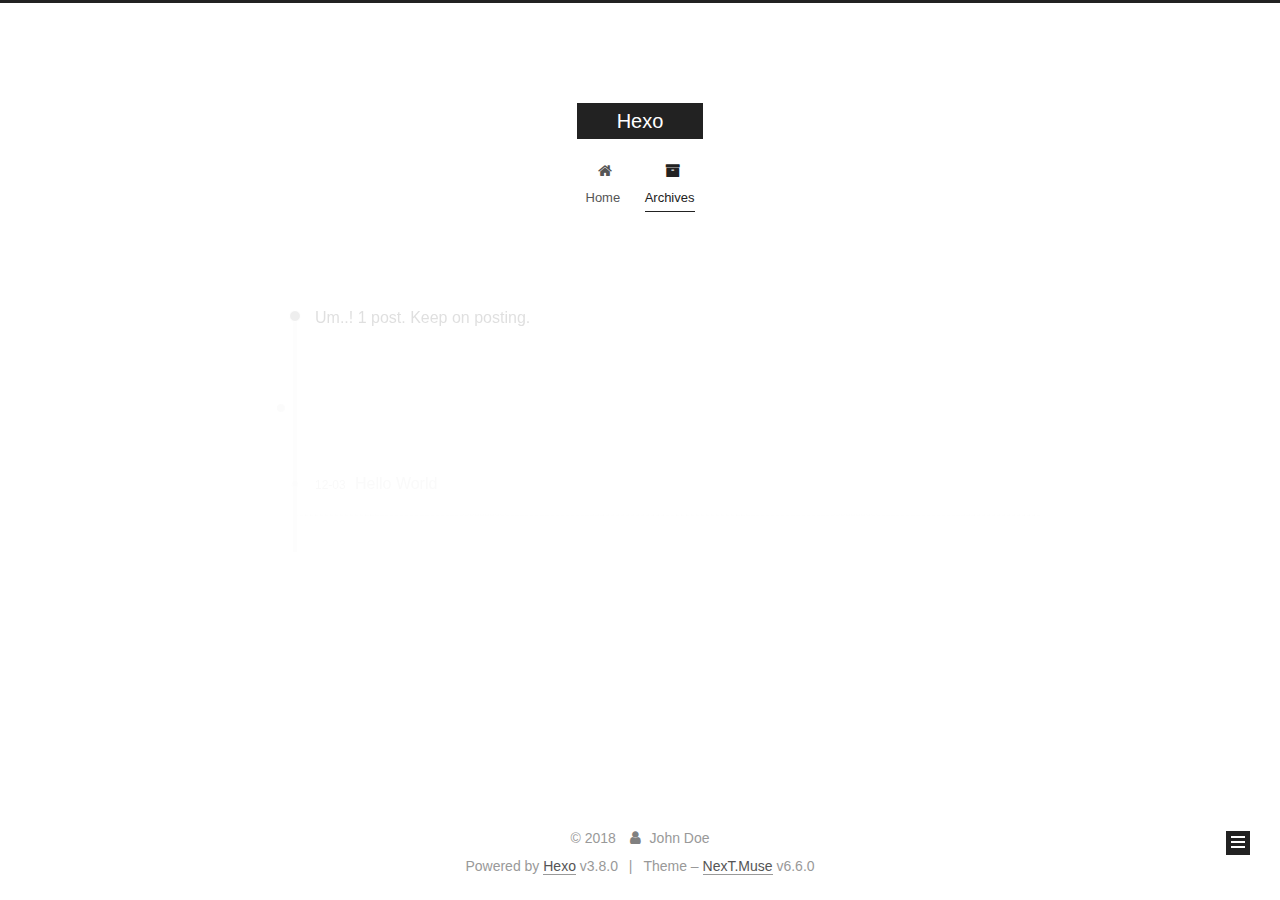
==== commit b6a0f1a5: "Site updated: 2018-12-04 13:36:22" ====
--- a/archives/index.html
+++ b/archives/index.html
@@ -1,4 +1,13 @@
 <!DOCTYPE html>
+
+
+
+
+
+
+
+
+
 
 
 
@@ -9,8 +18,11 @@
 <head><meta name="generator" content="Hexo 3.8.0">
   <meta charset="UTF-8">
 <meta http-equiv="X-UA-Compatible" content="IE=edge">
-<meta name="viewport" content="width=device-width, initial-scale=1, maximum-scale=1">
+<meta name="viewport" content="width=device-width, initial-scale=1, maximum-scale=2">
 <meta name="theme-color" content="#222">
+
+
+
 
 
 
@@ -38,10 +50,6 @@
 
 
 
-  
-  
-  <link href="/lib/fancybox/source/jquery.fancybox.css?v=2.1.5" rel="stylesheet" type="text/css">
-
 
 
 
@@ -50,42 +58,25 @@
 
 <link href="/lib/font-awesome/css/font-awesome.min.css?v=4.6.2" rel="stylesheet" type="text/css">
 
-<link href="/css/main.css?v=5.1.4" rel="stylesheet" type="text/css">
-
-
-  <link rel="apple-touch-icon" sizes="180x180" href="/images/apple-touch-icon-next.png?v=5.1.4">
-
-
-  <link rel="icon" type="image/png" sizes="32x32" href="/images/favicon-32x32-next.png?v=5.1.4">
-
-
-  <link rel="icon" type="image/png" sizes="16x16" href="/images/favicon-16x16-next.png?v=5.1.4">
-
-
-  <link rel="mask-icon" href="/images/logo.svg?v=5.1.4" color="#222">
-
-
-
-
-
-  <meta name="keywords" content="Hexo, NexT">
-
-
-
-
-
-
-
-
-
-
-<meta property="og:type" content="website">
-<meta property="og:title" content="Hexo">
-<meta property="og:url" content="http://yoursite.com/archives/index.html">
-<meta property="og:site_name" content="Hexo">
-<meta property="og:locale" content="default">
-<meta name="twitter:card" content="summary">
-<meta name="twitter:title" content="Hexo">
+<link href="/css/main.css?v=6.6.0" rel="stylesheet" type="text/css">
+
+
+  <link rel="apple-touch-icon" sizes="180x180" href="/images/apple-touch-icon-next.png?v=6.6.0">
+
+
+  <link rel="icon" type="image/png" sizes="32x32" href="/images/favicon-32x32-next.png?v=6.6.0">
+
+
+  <link rel="icon" type="image/png" sizes="16x16" href="/images/favicon-16x16-next.png?v=6.6.0">
+
+
+  <link rel="mask-icon" href="/images/logo.svg?v=6.6.0" color="#222">
+
+
+
+
+
+
 
 
 
@@ -94,15 +85,13 @@
   var CONFIG = {
     root: '/',
     scheme: 'Muse',
-    version: '5.1.4',
+    version: '6.6.0',
     sidebar: {"position":"left","display":"post","offset":12,"b2t":false,"scrollpercent":false,"onmobile":false},
-    fancybox: true,
+    fancybox: false,
+    fastclick: false,
+    lazyload: false,
     tabs: true,
     motion: {"enable":true,"async":false,"transition":{"post_block":"fadeIn","post_header":"slideDownIn","post_body":"slideDownIn","coll_header":"slideLeftIn","sidebar":"slideUpIn"}},
-    duoshuo: {
-      userId: '0',
-      author: 'Author'
-    },
     algolia: {
       applicationID: '',
       apiKey: '',
@@ -114,12 +103,33 @@
 </script>
 
 
+  
+
+
+
+
+  <meta property="og:type" content="website">
+<meta property="og:title" content="Hexo">
+<meta property="og:url" content="http://yoursite.com/archives/index.html">
+<meta property="og:site_name" content="Hexo">
+<meta property="og:locale" content="default">
+<meta name="twitter:card" content="summary">
+<meta name="twitter:title" content="Hexo">
+
+
+
+
+
 
   <link rel="canonical" href="http://yoursite.com/archives/">
 
 
 
-
+<script type="text/javascript" id="page.configurations">
+  CONFIG.page = {
+    sidebar: "",
+  };
+</script>
 
   <title>Archive | Hexo</title>
   
@@ -130,6 +140,36 @@
 
 
 
+
+
+
+
+  <noscript>
+  <style type="text/css">
+    .use-motion .motion-element,
+    .use-motion .brand,
+    .use-motion .menu-item,
+    .sidebar-inner,
+    .use-motion .post-block,
+    .use-motion .pagination,
+    .use-motion .comments,
+    .use-motion .post-header,
+    .use-motion .post-body,
+    .use-motion .collection-title { opacity: initial; }
+
+    .use-motion .logo,
+    .use-motion .site-title,
+    .use-motion .site-subtitle {
+      opacity: initial;
+      top: initial;
+    }
+
+    .use-motion {
+      .logo-line-before i { left: initial; }
+      .logo-line-after i { right: initial; }
+    }
+  </style>
+</noscript>
 
 </head>
 
@@ -155,13 +195,11 @@
         <span class="logo-line-after"><i></i></span>
       </a>
     </div>
-      
-        <p class="site-subtitle"></p>
-      
+    
   </div>
 
   <div class="site-nav-toggle">
-    <button>
+    <button aria-label="Toggle navigation bar">
       <span class="btn-bar"></span>
       <span class="btn-bar"></span>
       <span class="btn-bar"></span>
@@ -169,48 +207,89 @@
   </div>
 </div>
 
+
+
 <nav class="site-nav">
   
-
-  
     <ul id="menu" class="menu">
       
         
-        <li class="menu-item menu-item-home">
-          <a href="/" rel="section">
-            
-              <i class="menu-item-icon fa fa-fw fa-home"></i> <br>
-            
-            Home
-          </a>
-        </li>
-      
-        
-        <li class="menu-item menu-item-archives">
-          <a href="/archives/" rel="section">
-            
-              <i class="menu-item-icon fa fa-fw fa-archive"></i> <br>
-            
-            Archives
-          </a>
-        </li>
-      
-
+        
+        
+          
+          <li class="menu-item menu-item-home">
+
+    
+    
+    
+      
+    
+
+    
+
+    <a href="/" rel="section"><i class="menu-item-icon fa fa-fw fa-home"></i> <br>Home</a>
+
+  </li>
+        
+        
+        
+          
+          <li class="menu-item menu-item-archives menu-item-active">
+
+    
+    
+    
+      
+    
+
+    
+
+    <a href="/archives/" rel="section"><i class="menu-item-icon fa fa-fw fa-archive"></i> <br>Archives</a>
+
+  </li>
+
+      
       
     </ul>
   
 
   
+    
+
+    
+    
+      
+      
+    
+      
+      
+    
+    
+
+  
+
+
+  
+
+  
 </nav>
 
 
 
- </div>
+  
+
+
+
+</div>
     </header>
+
+    
+
 
     <main id="main" class="main">
       <div class="main-inner">
         <div class="content-wrap">
+          
           <div id="content" class="content">
             
 
@@ -221,6 +300,7 @@
     <div id="posts" class="posts-collapse">
       <span class="archive-move-on"></span>
 
+      
       <span class="archive-page-counter">
         
         
@@ -229,6 +309,7 @@
         
         Um..! 1 post. Keep on posting.
       </span>
+      
 
       
 
@@ -283,9 +364,6 @@
 
 
           </div>
-          
-
-
           
 
         </div>
@@ -316,35 +394,37 @@
               <p class="site-description motion-element" itemprop="description"></p>
           </div>
 
-          <nav class="site-state motion-element">
-
+          
+            <nav class="site-state motion-element">
+              
+                <div class="site-state-item site-state-posts">
+                
+                  <a href="/archives/">
+                
+                    <span class="site-state-item-count">1</span>
+                    <span class="site-state-item-name">posts</span>
+                  </a>
+                </div>
+              
+
+              
+
+              
+            </nav>
+          
+
+          
+
+          
+
+          
+
+          
+          
+
+          
             
-              <div class="site-state-item site-state-posts">
-              
-                <a href="/archives/">
-              
-                  <span class="site-state-item-count">1</span>
-                  <span class="site-state-item-name">posts</span>
-                </a>
-              </div>
-            
-
-            
-
-            
-
-          </nav>
-
-          
-
-          
-
-          
-          
-
-          
-          
-
+          
           
 
         </div>
@@ -365,16 +445,18 @@
     <footer id="footer" class="footer">
       <div class="footer-inner">
         <div class="copyright">&copy; <span itemprop="copyrightYear">2018</span>
-  <span class="with-love">
+  <span class="with-love" id="animate">
     <i class="fa fa-user"></i>
   </span>
   <span class="author" itemprop="copyrightHolder">John Doe</span>
 
   
+
+  
 </div>
 
 
-  <div class="powered-by">Powered by <a class="theme-link" target="_blank" href="https://hexo.io">Hexo</a></div>
+  <div class="powered-by">Powered by <a href="https://hexo.io" class="theme-link" rel="noopener" target="_blank">Hexo</a> v3.8.0</div>
 
 
 
@@ -382,12 +464,13 @@
 
 
 
-  <div class="theme-info">Theme &mdash; <a class="theme-link" target="_blank" href="https://github.com/iissnan/hexo-theme-next">NexT.Muse</a> v5.1.4</div>
-
-
-
-
-        
+  <div class="theme-info">Theme – <a href="https://theme-next.org" class="theme-link" rel="noopener" target="_blank">NexT.Muse</a> v6.6.0</div>
+
+
+
+
+        
+
 
 
 
@@ -407,7 +490,10 @@
     
 
     
-
+	
+    
+
+    
   </div>
 
   
@@ -426,7 +512,11 @@
 
 
 
-  
+
+
+
+
+
 
 
 
@@ -446,16 +536,6 @@
 
   
   
-    <script type="text/javascript" src="/lib/fastclick/lib/fastclick.min.js?v=1.0.6"></script>
-  
-
-  
-  
-    <script type="text/javascript" src="/lib/jquery_lazyload/jquery.lazyload.js?v=1.9.7"></script>
-  
-
-  
-  
     <script type="text/javascript" src="/lib/velocity/velocity.min.js?v=1.2.1"></script>
   
 
@@ -464,79 +544,66 @@
     <script type="text/javascript" src="/lib/velocity/velocity.ui.min.js?v=1.2.1"></script>
   
 
-  
-  
-    <script type="text/javascript" src="/lib/fancybox/source/jquery.fancybox.pack.js?v=2.1.5"></script>
-  
-
-
-  
-
-
-  <script type="text/javascript" src="/js/src/utils.js?v=5.1.4"></script>
-
-  <script type="text/javascript" src="/js/src/motion.js?v=5.1.4"></script>
-
-
-
-  
-  
-
-  
-
-  
-
-
-  <script type="text/javascript" src="/js/src/bootstrap.js?v=5.1.4"></script>
-
-
-
-  
-
-
-  
-
-
-
-
-	
-
-
-
-
-
-  
-
-
-
-
-
-  
-
-
-
-
-
-
-
-
-
-
-
-
-  
-
-
-
-
-
-  
-
-  
-
-  
-
-  
+
+  
+
+
+  <script type="text/javascript" src="/js/src/utils.js?v=6.6.0"></script>
+
+  <script type="text/javascript" src="/js/src/motion.js?v=6.6.0"></script>
+
+
+
+  
+  
+
+  
+
+  
+
+
+  <script type="text/javascript" src="/js/src/bootstrap.js?v=6.6.0"></script>
+
+
+
+  
+
+
+
+  
+
+
+
+
+
+
+
+
+
+
+  
+
+
+
+
+
+  
+
+  
+
+  
+
+  
+
+  
+
+  
+  
+
+  
+
+  
+
   
 
   
--- a/css/main.css
+++ b/css/main.css
@@ -201,7 +201,7 @@
     padding-right: 0 !important;
   }
 }
-@media (min-width: 1600px) {
+@media (min-width: 1200px) {
   body {
     font-size: 16px;
   }
@@ -218,6 +218,7 @@
   line-height: 1.5;
   font-family: 'Lato', "PingFang SC", "Microsoft YaHei", sans-serif;
 }
+h1,
 h2,
 h3,
 h4,
@@ -276,14 +277,19 @@
 p {
   margin: 0 0 20px 0;
 }
-a {
+a,
+span.exturl {
+  overflow-wrap: break-word;
+  word-wrap: break-word;
+  background-color: transparent;
   color: #555;
   text-decoration: none;
   outline: none;
   border-bottom: 1px solid #999;
-  word-wrap: break-word;
-}
-a:hover {
+  cursor: pointer;
+}
+a:hover,
+span.exturl:hover {
   color: #222;
   border-bottom-color: #222;
 }
@@ -405,8 +411,7 @@
   border-spacing: 0;
   border: 1px solid #ddd;
   font-size: 14px;
-  table-layout: fixed;
-  word-wrap: break-all;
+  word-break: break-all;
 }
 table>tbody>tr:nth-of-type(odd) {
   background-color: #f9f9f9;
@@ -447,6 +452,11 @@
   padding: 100px 0 70px;
   width: 700px;
 }
+@media (min-width: 1200px) {
+  .container .header-inner {
+    width: 800px;
+  }
+}
 @media (min-width: 1600px) {
   .container .header-inner {
     width: 900px;
@@ -458,6 +468,11 @@
 .main-inner {
   margin: 0 auto;
   width: 700px;
+}
+@media (min-width: 1200px) {
+  .container .main-inner {
+    width: 800px;
+  }
 }
 @media (min-width: 1600px) {
   .container .main-inner {
@@ -476,6 +491,11 @@
   margin: 20px auto;
   width: 700px;
 }
+@media (min-width: 1200px) {
+  .container .footer-inner {
+    width: 800px;
+  }
+}
 @media (min-width: 1600px) {
   .container .footer-inner {
     width: 900px;
@@ -486,7 +506,7 @@
   overflow: auto;
   margin: 20px 0;
   padding: 0;
-  font-size: 13px;
+  font-size: 14px;
   color: #4d4d4c;
   background: #f7f7f7;
   line-height: 1.6;
@@ -496,12 +516,13 @@
   font-family: consolas, Menlo, "PingFang SC", "Microsoft YaHei", monospace;
 }
 code {
+  overflow-wrap: break-word;
+  word-wrap: break-word;
   padding: 2px 4px;
-  word-wrap: break-word;
   color: #555;
   background: #eee;
   border-radius: 3px;
-  font-size: 13px;
+  font-size: 14px;
 }
 pre {
   padding: 10px;
@@ -534,6 +555,10 @@
   color: #4d4d4c;
   line-height: 1em;
   margin-bottom: 1em;
+  margin: 0em;
+  padding: 0.5em;
+  background: #eee;
+  border-bottom: 1px solid #e9e9e9;
 }
 .highlight figcaption:before,
 .highlight figcaption:after {
@@ -644,18 +669,8 @@
 pre .javascript .function {
   color: #8959a8;
 }
-.full-image.full-image.full-image.full-image {
+.posts-expand .post-body img.full-image {
   border: none;
-  max-width: 100%;
-  width: auto;
-  margin: 20px auto 25px;
-}
-@media (min-width: 992px) {
-  .full-image.full-image.full-image.full-image {
-    max-width: none;
-    width: 110%;
-    margin: 25px -5%;
-  }
 }
 .blockquote-center,
 .page-home .post-type-quote blockquote,
@@ -1199,7 +1214,8 @@
     margin-top: 10px;
   }
 }
-.menu .menu-item a {
+.menu .menu-item a,
+.menu .menu-item span.exturl {
   display: block;
   font-size: 13px;
   line-height: inherit;
@@ -1209,7 +1225,8 @@
   transition-timing-function: ease-in-out;
   transition-delay: 0s;
 }
-.menu .menu-item a:hover {
+.menu .menu-item a:hover,
+.menu .menu-item span.exturl:hover {
   border-bottom-color: #222;
 }
 .menu .menu-item .fa {
@@ -1219,12 +1236,13 @@
   opacity: 0;
 }
 .post-body {
+  overflow-wrap: break-word;
+  word-wrap: break-word;
   font-family: 'Lato', "PingFang SC", "Microsoft YaHei", sans-serif;
 }
-@media (max-width: 767px) {
-  .post-body {
-    word-break: break-word;
-  }
+.post-body .exturl .fa {
+  font-size: 14px;
+  margin-left: 4px;
 }
 .post-body .fancybox img {
   display: block !important;
@@ -1332,6 +1350,9 @@
   border: 1px solid #ddd;
 }
 .posts-expand .post-body .fancybox img {
+  margin: 0 auto 25px;
+}
+.posts-expand .post-body img {
   margin: 0 auto 25px;
 }
 @media (max-width: 767px) {
@@ -1442,7 +1463,8 @@
   margin-left: 3px;
   opacity: 0.6;
 }
-.posts-collapse .post-title a {
+.posts-collapse .post-title a,
+.posts-collapse .post-title span.exturl {
   color: #666;
   border-bottom: none;
 }
@@ -1453,8 +1475,9 @@
   display: none;
 }
 .posts-expand .post-title {
+  overflow-wrap: break-word;
+  word-wrap: break-word;
   text-align: center;
-  word-break: break-word;
   font-weight: 400;
 }
 .posts-expand .post-title-link {
@@ -1492,7 +1515,8 @@
   transform: scaleX(1);
 }
 .posts-expand .post-title-link .fa {
-  font-size: 16px;
+  font-size: 20px;
+  margin-left: 5px;
 }
 .posts-expand .post-meta {
   margin: 3px 0 60px 0;
@@ -1513,6 +1537,10 @@
   font-size: 14px;
   margin-top: 2px;
 }
+.posts-expand .post-meta time {
+  border-bottom: 1px dashed #999;
+  cursor: help;
+}
 .post-meta-divider {
   margin: 0 0.5em;
 }
@@ -1536,11 +1564,6 @@
 }
 @media (max-width: 767px) {
   .post-meta-item-text {
-    display: none;
-  }
-}
-@media (max-width: 767px) {
-  .posts-expand .post-comments-count {
     display: none;
   }
 }
@@ -1669,11 +1692,13 @@
   background: #222;
   -webkit-transform: translateZ(0);
 }
-.sidebar a {
+.sidebar a,
+.sidebar .exturl {
   color: #999;
   border-bottom-color: #555;
 }
-.sidebar a:hover {
+.sidebar a:hover,
+.sidebar .exturl:hover {
   color: #eee;
 }
 @media (min-width: 768px) and (max-width: 991px) {
@@ -1741,6 +1766,7 @@
   max-width: 96px;
   height: auto;
   border: 2px solid #333;
+  opacity: 1;
 }
 .site-author-name {
   margin: 5px 0 0;
@@ -1806,7 +1832,8 @@
 .links-of-author {
   margin-top: 20px;
 }
-.links-of-author a {
+.links-of-author a,
+.links-of-author .exturl {
   display: inline-block;
   vertical-align: middle;
   margin-right: 10px;
@@ -1814,7 +1841,8 @@
   border-bottom-color: #555;
   font-size: 13px;
 }
-.links-of-author a:before {
+.links-of-author a:before,
+.links-of-author .exturl:before {
   display: inline-block;
   vertical-align: middle;
   margin-right: 3px;
@@ -1822,7 +1850,7 @@
   width: 4px;
   height: 4px;
   border-radius: 50%;
-  background: #59c662;
+  background: #08d234;
 }
 .links-of-blogroll {
   font-size: 13px;
@@ -1840,7 +1868,8 @@
 .links-of-blogroll-item {
   padding: 2px 10px;
 }
-.links-of-blogroll-item a {
+.links-of-blogroll-item a,
+.links-of-blogroll-item span.exturl {
   max-width: 280px;
   box-sizing: border-box;
   display: inline-block;
@@ -1916,7 +1945,6 @@
 .post-toc .nav-item {
   overflow: hidden;
   text-overflow: ellipsis;
-  text-align: justify;
   white-space: nowrap;
   line-height: 1.8;
 }
@@ -1955,6 +1983,7 @@
 .with-love {
   display: inline-block;
   margin: 0 5px;
+  color: #808080;
 }
 .powered-by,
 .theme-info {
@@ -1974,265 +2003,128 @@
 .cc-license img {
   display: inline-block;
 }
-.theme-next #ds-thread #ds-reset {
-  color: #555;
-}
-.theme-next #ds-thread #ds-reset .ds-replybox {
-  margin-bottom: 30px;
-}
-.theme-next #ds-thread #ds-reset .ds-replybox .ds-avatar,
-.theme-next #ds-reset .ds-avatar img {
-  box-shadow: none;
-}
-.theme-next #ds-thread #ds-reset .ds-textarea-wrapper {
-  border-color: #c7d4e1;
-  background: none;
-  border-top-right-radius: 3px;
-  border-top-left-radius: 3px;
-}
-.theme-next #ds-thread #ds-reset .ds-textarea-wrapper textarea {
-  height: 60px;
-}
-.theme-next #ds-reset .ds-rounded-top {
-  border-radius: 0;
-}
-.theme-next #ds-thread #ds-reset .ds-post-toolbar {
-  box-sizing: border-box;
-  border: 1px solid #c7d4e1;
-  background: #f6f8fa;
-}
-.theme-next #ds-thread #ds-reset .ds-post-options {
-  height: 40px;
-  border: none;
-  background: none;
-}
-.theme-next #ds-thread #ds-reset .ds-toolbar-buttons {
-  top: 11px;
-}
-.theme-next #ds-thread #ds-reset .ds-sync {
-  top: 5px;
-}
-.theme-next #ds-thread #ds-reset .ds-post-button {
-  top: 4px;
-  right: 5px;
-  width: 90px;
-  height: 30px;
-  border: 1px solid #c5ced7;
-  border-radius: 3px;
-  background-image: linear-gradient(#fbfbfc, #f5f7f9);
-  color: #60676d;
-}
-.theme-next #ds-thread #ds-reset .ds-post-button:hover {
-  background-position: 0 -30px;
-  color: #60676d;
-}
-.theme-next #ds-thread #ds-reset .ds-comments-info {
-  padding: 10px 0;
-}
-.theme-next #ds-thread #ds-reset .ds-sort {
-  display: none;
-}
-.theme-next #ds-thread #ds-reset li.ds-tab a.ds-current {
-  border: none;
-  background: #f6f8fa;
-  color: #60676d;
-}
-.theme-next #ds-thread #ds-reset li.ds-tab a.ds-current:hover {
-  background-color: #e9f0f7;
-  color: #60676d;
-}
-.theme-next #ds-thread #ds-reset li.ds-tab a {
-  border-radius: 2px;
-  padding: 5px;
-}
-.theme-next #ds-thread #ds-reset .ds-login-buttons p {
-  color: #999;
-  line-height: 36px;
-}
-.theme-next #ds-thread #ds-reset .ds-login-buttons .ds-service-list li {
-  height: 28px;
-}
-.theme-next #ds-thread #ds-reset .ds-service-list a {
-  background: none;
-  padding: 5px;
-  border: 1px solid;
-  border-radius: 3px;
-  text-align: center;
-}
-.theme-next #ds-thread #ds-reset .ds-service-list a:hover {
-  color: #fff;
-  background: #666;
-}
-.theme-next #ds-thread #ds-reset .ds-service-list .ds-weibo {
-  color: #fc9b00;
-  border-color: #fc9b00;
-}
-.theme-next #ds-thread #ds-reset .ds-service-list .ds-weibo:hover {
-  background: #fc9b00;
-}
-.theme-next #ds-thread #ds-reset .ds-service-list .ds-qq {
-  color: #60a3ec;
-  border-color: #60a3ec;
-}
-.theme-next #ds-thread #ds-reset .ds-service-list .ds-qq:hover {
-  background: #60a3ec;
-}
-.theme-next #ds-thread #ds-reset .ds-service-list .ds-renren {
-  color: #2e7ac4;
-  border-color: #2e7ac4;
-}
-.theme-next #ds-thread #ds-reset .ds-service-list .ds-renren:hover {
-  background: #2e7ac4;
-}
-.theme-next #ds-thread #ds-reset .ds-service-list .ds-douban {
-  color: #37994c;
-  border-color: #37994c;
-}
-.theme-next #ds-thread #ds-reset .ds-service-list .ds-douban:hover {
-  background: #37994c;
-}
-.theme-next #ds-thread #ds-reset .ds-service-list .ds-kaixin {
-  color: #fef20d;
-  border-color: #fef20d;
-}
-.theme-next #ds-thread #ds-reset .ds-service-list .ds-kaixin:hover {
-  background: #fef20d;
-}
-.theme-next #ds-thread #ds-reset .ds-service-list .ds-netease {
-  color: #f00;
-  border-color: #f00;
-}
-.theme-next #ds-thread #ds-reset .ds-service-list .ds-netease:hover {
-  background: #f00;
-}
-.theme-next #ds-thread #ds-reset .ds-service-list .ds-sohu {
-  color: #ffcb05;
-  border-color: #ffcb05;
-}
-.theme-next #ds-thread #ds-reset .ds-service-list .ds-sohu:hover {
-  background: #ffcb05;
-}
-.theme-next #ds-thread #ds-reset .ds-service-list .ds-baidu {
-  color: #2831e0;
-  border-color: #2831e0;
-}
-.theme-next #ds-thread #ds-reset .ds-service-list .ds-baidu:hover {
-  background: #2831e0;
-}
-.theme-next #ds-thread #ds-reset .ds-service-list .ds-google {
-  color: #166bec;
-  border-color: #166bec;
-}
-.theme-next #ds-thread #ds-reset .ds-service-list .ds-google:hover {
-  background: #166bec;
-}
-.theme-next #ds-thread #ds-reset .ds-service-list .ds-weixin {
-  color: #00ce0d;
-  border-color: #00ce0d;
-}
-.theme-next #ds-thread #ds-reset .ds-service-list .ds-weixin:hover {
-  background: #00ce0d;
-}
-.theme-next #ds-thread #ds-reset .ds-service-list .ds-more-services {
-  border: none;
-}
-.theme-next #ds-thread #ds-reset .ds-service-list .ds-more-services:hover {
-  background: none;
-}
-.theme-next #ds-reset .duoshuo-ua-admin {
-  display: inline-block;
-  color: #f00;
-}
-.theme-next #ds-reset .duoshuo-ua-platform,
-.theme-next #ds-reset .duoshuo-ua-browser {
-  color: #ccc;
-}
-.theme-next #ds-reset .duoshuo-ua-platform .fa,
-.theme-next #ds-reset .duoshuo-ua-browser .fa {
-  display: inline-block;
-  margin-right: 3px;
-}
-.theme-next #ds-reset .duoshuo-ua-separator {
-  display: inline-block;
-  margin-left: 5px;
-}
-.theme-next .this_ua {
-  background-color: #ccc !important;
-  border-radius: 4px;
-  padding: 0 5px !important;
-  margin: 1px 1px !important;
-  border: 1px solid #bbb !important;
-  color: #fff;
-  display: inline-block !important;
-}
-.theme-next .this_ua.admin {
-  background-color: #d9534f !important;
-  border-color: #d9534f !important;
-}
-.theme-next .this_ua.platform.iOS,
-.theme-next .this_ua.platform.Mac,
-.theme-next .this_ua.platform.Windows {
-  background-color: #39b3d7 !important;
-  border-color: #46b8da !important;
-}
-.theme-next .this_ua.platform.Linux {
-  background-color: #3a3a3a !important;
-  border-color: #1f1f1f !important;
-}
-.theme-next .this_ua.platform.Android {
-  background-color: #00c47d !important;
-  border-color: #01b171 !important;
-}
-.theme-next .this_ua.browser.Mobile,
-.theme-next .this_ua.browser.Chrome {
-  background-color: #5cb85c !important;
-  border-color: #4cae4c !important;
-}
-.theme-next .this_ua.browser.Firefox {
-  background-color: #f0ad4e !important;
-  border-color: #eea236 !important;
-}
-.theme-next .this_ua.browser.Maxthon,
-.theme-next .this_ua.browser.IE {
-  background-color: #428bca !important;
-  border-color: #357ebd !important;
-}
-.theme-next .this_ua.browser.baidu,
-.theme-next .this_ua.browser.UCBrowser,
-.theme-next .this_ua.browser.Opera {
-  background-color: #d9534f !important;
-  border-color: #d43f3a !important;
-}
-.theme-next .this_ua.browser.Android,
-.theme-next .this_ua.browser.QQBrowser {
-  background-color: #78ace9 !important;
-  border-color: #4cae4c !important;
-}
-.post-spread {
-  margin-top: 20px;
-  text-align: center;
-}
-.jiathis_style {
-  display: inline-block;
-}
-.jiathis_style a {
-  border: none;
+@-moz-keyframes iconAnimate {
+  0%, 100% {
+    -webkit-transform: scale(1);
+    -moz-transform: scale(1);
+    -ms-transform: scale(1);
+    -o-transform: scale(1);
+    transform: scale(1);
+  }
+  10%, 30% {
+    -webkit-transform: scale(0.9);
+    -moz-transform: scale(0.9);
+    -ms-transform: scale(0.9);
+    -o-transform: scale(0.9);
+    transform: scale(0.9);
+  }
+  20%, 40%, 60%, 80% {
+    -webkit-transform: scale(1.1);
+    -moz-transform: scale(1.1);
+    -ms-transform: scale(1.1);
+    -o-transform: scale(1.1);
+    transform: scale(1.1);
+  }
+  50%, 70% {
+    -webkit-transform: scale(1.1);
+    -moz-transform: scale(1.1);
+    -ms-transform: scale(1.1);
+    -o-transform: scale(1.1);
+    transform: scale(1.1);
+  }
+}
+@-webkit-keyframes iconAnimate {
+  0%, 100% {
+    -webkit-transform: scale(1);
+    -moz-transform: scale(1);
+    -ms-transform: scale(1);
+    -o-transform: scale(1);
+    transform: scale(1);
+  }
+  10%, 30% {
+    -webkit-transform: scale(0.9);
+    -moz-transform: scale(0.9);
+    -ms-transform: scale(0.9);
+    -o-transform: scale(0.9);
+    transform: scale(0.9);
+  }
+  20%, 40%, 60%, 80% {
+    -webkit-transform: scale(1.1);
+    -moz-transform: scale(1.1);
+    -ms-transform: scale(1.1);
+    -o-transform: scale(1.1);
+    transform: scale(1.1);
+  }
+  50%, 70% {
+    -webkit-transform: scale(1.1);
+    -moz-transform: scale(1.1);
+    -ms-transform: scale(1.1);
+    -o-transform: scale(1.1);
+    transform: scale(1.1);
+  }
+}
+@-o-keyframes iconAnimate {
+  0%, 100% {
+    -webkit-transform: scale(1);
+    -moz-transform: scale(1);
+    -ms-transform: scale(1);
+    -o-transform: scale(1);
+    transform: scale(1);
+  }
+  10%, 30% {
+    -webkit-transform: scale(0.9);
+    -moz-transform: scale(0.9);
+    -ms-transform: scale(0.9);
+    -o-transform: scale(0.9);
+    transform: scale(0.9);
+  }
+  20%, 40%, 60%, 80% {
+    -webkit-transform: scale(1.1);
+    -moz-transform: scale(1.1);
+    -ms-transform: scale(1.1);
+    -o-transform: scale(1.1);
+    transform: scale(1.1);
+  }
+  50%, 70% {
+    -webkit-transform: scale(1.1);
+    -moz-transform: scale(1.1);
+    -ms-transform: scale(1.1);
+    -o-transform: scale(1.1);
+    transform: scale(1.1);
+  }
+}
+@keyframes iconAnimate {
+  0%, 100% {
+    -webkit-transform: scale(1);
+    -moz-transform: scale(1);
+    -ms-transform: scale(1);
+    -o-transform: scale(1);
+    transform: scale(1);
+  }
+  10%, 30% {
+    -webkit-transform: scale(0.9);
+    -moz-transform: scale(0.9);
+    -ms-transform: scale(0.9);
+    -o-transform: scale(0.9);
+    transform: scale(0.9);
+  }
+  20%, 40%, 60%, 80% {
+    -webkit-transform: scale(1.1);
+    -moz-transform: scale(1.1);
+    -ms-transform: scale(1.1);
+    -o-transform: scale(1.1);
+    transform: scale(1.1);
+  }
+  50%, 70% {
+    -webkit-transform: scale(1.1);
+    -moz-transform: scale(1.1);
+    -ms-transform: scale(1.1);
+    -o-transform: scale(1.1);
+    transform: scale(1.1);
+  }
 }
 .fa {
   font-family: FontAwesome !important;
-}
-.post-spread {
-  margin-top: 20px;
-  text-align: center;
-}
-.bdshare-slide-button-box a {
-  border: none;
-}
-.bdsharebuttonbox {
-  display: inline-block;
-}
-.bdsharebuttonbox a {
-  border: none;
 }
 .local-search-pop-overlay {
   position: fixed;
@@ -2355,13 +2247,6 @@
 .page-pv .busuanzi-value {
   margin: 0 5px;
 }
-.site-uv {
-  margin-right: 10px;
-}
-.site-uv::after {
-  content: "|";
-  padding-left: 10px;
-}
 .page-archive .archive-page-counter {
   position: relative;
   top: 3px;
@@ -2384,6 +2269,10 @@
   border: 1px solid #fff;
   border-radius: 50%;
 }
+.page-archive .fa {
+  font-size: 15px;
+  margin-left: 5px;
+}
 .category-all-page .category-all-title {
   text-align: center;
 }
@@ -2480,9 +2369,10 @@
 }
 #schedule ul#event-list li.event-past {
   background: #fcfcfc;
+  padding: 15px 0 15px 10px;
 }
 #schedule ul#event-list li.event-past > * {
-  opacity: 0.6;
+  opacity: 0.9;
 }
 #schedule ul#event-list li.event-past h2.event-summary {
   color: #bbb;
@@ -2507,6 +2397,23 @@
 #schedule ul#event-list li.event-now * {
   color: #fff !important;
 }
+#schedule ul#event-list li.event-future {
+  background: #222;
+  color: #fff;
+  padding: 15px 0 15px 10px;
+}
+#schedule ul#event-list li.event-future h2.event-summary:before {
+  -webkit-transform: scale(1.2);
+  -moz-transform: scale(1.2);
+  -ms-transform: scale(1.2);
+  -o-transform: scale(1.2);
+  transform: scale(1.2);
+  color: #fff;
+  animation: dot-flash 1s alternate infinite ease-in-out;
+}
+#schedule ul#event-list li.event-future * {
+  color: #fff !important;
+}
 @-moz-keyframes dot-flash {
   from {
     opacity: 1;
@@ -2584,6 +2491,24 @@
 }
 .page-post-detail .comments {
   overflow: hidden;
+}
+ul.breadcrumb {
+  list-style: none;
+  margin: 1em 0;
+  padding: 0 2em;
+  text-align: center;
+  font-size: 12px;
+}
+ul.breadcrumb li {
+  display: inline;
+}
+ul.breadcrumb li+li:before {
+  padding: 0.5em;
+  font-weight: normal;
+  content: "/\00a0";
+}
+ul.breadcrumb li+li:last-child {
+  font-weight: bold;
 }
 @media (max-width: 767px) {
   .header-inner,
@@ -2634,6 +2559,19 @@
     text-align: left;
   }
 }
+.menu-item-active a,
+.menu .menu-item a:hover,
+.menu .menu-item span.exturl:hover {
+  border-bottom-color: #222 !important;
+  color: #222;
+}
+@media (max-width: 767px) {
+  .menu-item-active a,
+  .menu .menu-item a:hover,
+  .menu .menu-item span.exturl:hover {
+    border-bottom: 1px dotted #ddd !important;
+  }
+}
 @media (max-width: 767px) {
   .menu .menu-item {
     display: block;
@@ -2641,14 +2579,37 @@
     vertical-align: top;
   }
 }
+.menu .menu-item .badge {
+  display: inline-block;
+  padding: 1px 4px;
+  margin-left: 5px;
+  font-weight: 700;
+  line-height: 1;
+  text-align: center;
+  white-space: nowrap;
+  background-color: #eee;
+}
+@media (max-width: 767px) {
+  .menu .menu-item .badge {
+    float: right;
+    margin: 0.35em 0 0 0;
+  }
+}
 @media (max-width: 767px) {
   .menu .menu-item br {
     display: none;
   }
 }
 @media (max-width: 767px) {
-  .menu .menu-item a {
+  .menu .menu-item a,
+  .menu .menu-item span.exturl {
     padding: 5px 10px;
+  }
+}
+@media (hover: none) {
+  .menu .menu-item a:hover,
+  .menu .menu-item span.exturl:hover {
+    border-bottom-color: transparent !important;
   }
 }
 .menu .menu-item .fa {
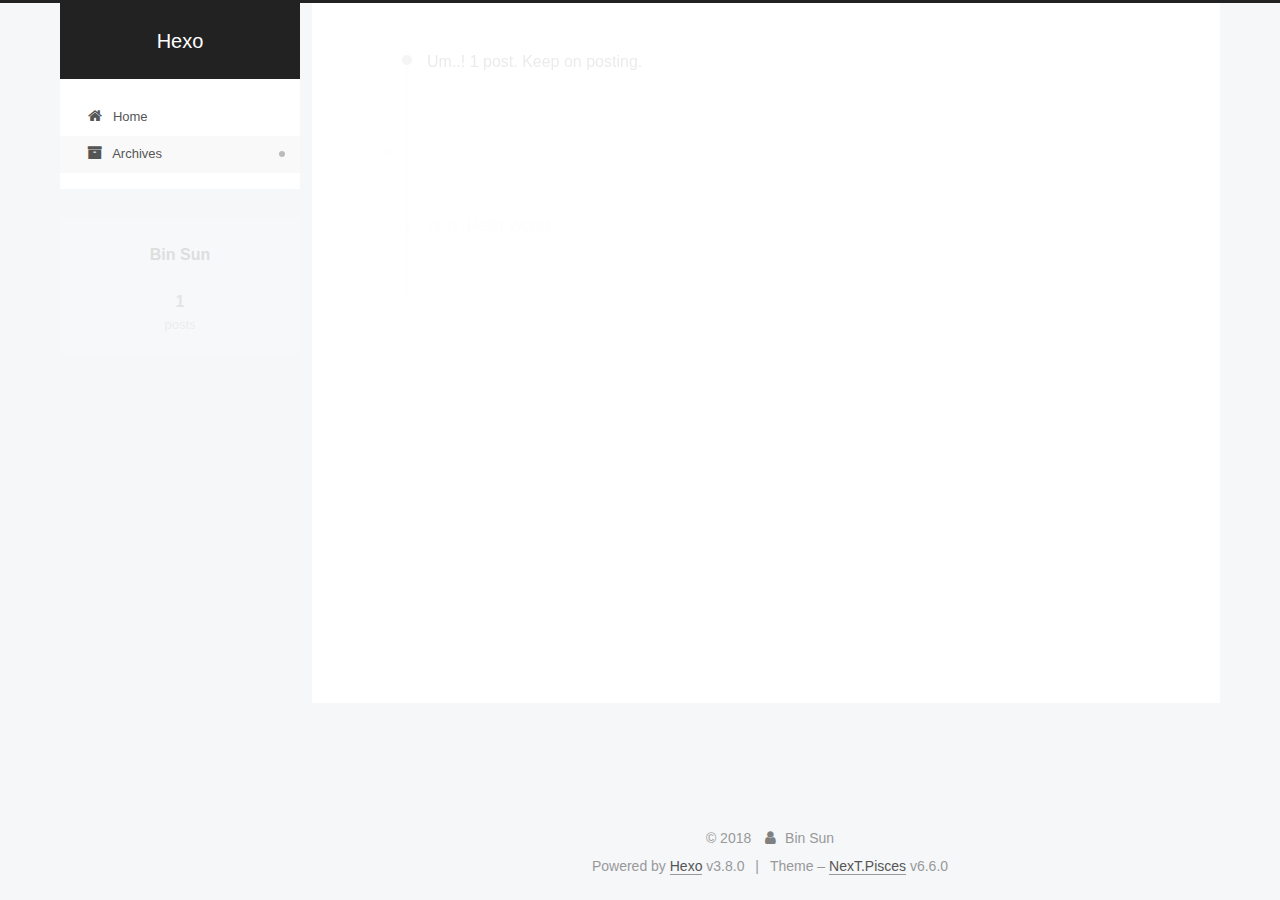
==== commit 510707ea: "Site updated: 2018-12-04 16:31:34" ====
--- a/archives/index.html
+++ b/archives/index.html
@@ -14,7 +14,7 @@
   
 
 
-<html class="theme-next muse use-motion" lang="">
+<html class="theme-next pisces use-motion" lang="zh-Hans">
 <head><meta name="generator" content="Hexo 3.8.0">
   <meta charset="UTF-8">
 <meta http-equiv="X-UA-Compatible" content="IE=edge">
@@ -84,7 +84,7 @@
   var NexT = window.NexT || {};
   var CONFIG = {
     root: '/',
-    scheme: 'Muse',
+    scheme: 'Pisces',
     version: '6.6.0',
     sidebar: {"position":"left","display":"post","offset":12,"b2t":false,"scrollpercent":false,"onmobile":false},
     fancybox: false,
@@ -112,7 +112,7 @@
 <meta property="og:title" content="Hexo">
 <meta property="og:url" content="http://yoursite.com/archives/index.html">
 <meta property="og:site_name" content="Hexo">
-<meta property="og:locale" content="default">
+<meta property="og:locale" content="zh-Hans">
 <meta name="twitter:card" content="summary">
 <meta name="twitter:title" content="Hexo">
 
@@ -173,7 +173,7 @@
 
 </head>
 
-<body itemscope="" itemtype="http://schema.org/WebPage" lang="default">
+<body itemscope="" itemtype="http://schema.org/WebPage" lang="zh-Hans">
 
   
   
@@ -254,22 +254,6 @@
   
 
   
-    
-
-    
-    
-      
-      
-    
-      
-      
-    
-    
-
-  
-
-
-  
 
   
 </nav>
@@ -289,6 +273,22 @@
     <main id="main" class="main">
       <div class="main-inner">
         <div class="content-wrap">
+          
+            
+
+    
+    
+      
+      
+    
+      
+      
+    
+    
+
+  
+
+
           
           <div id="content" class="content">
             
@@ -390,7 +390,7 @@
         <div class="site-overview">
           <div class="site-author motion-element" itemprop="author" itemscope="" itemtype="http://schema.org/Person">
             
-              <p class="site-author-name" itemprop="name">John Doe</p>
+              <p class="site-author-name" itemprop="name">Bin Sun</p>
               <p class="site-description motion-element" itemprop="description"></p>
           </div>
 
@@ -448,7 +448,7 @@
   <span class="with-love" id="animate">
     <i class="fa fa-user"></i>
   </span>
-  <span class="author" itemprop="copyrightHolder">John Doe</span>
+  <span class="author" itemprop="copyrightHolder">Bin Sun</span>
 
   
 
@@ -464,7 +464,7 @@
 
 
 
-  <div class="theme-info">Theme – <a href="https://theme-next.org" class="theme-link" rel="noopener" target="_blank">NexT.Muse</a> v6.6.0</div>
+  <div class="theme-info">Theme – <a href="https://theme-next.org" class="theme-link" rel="noopener" target="_blank">NexT.Pisces</a> v6.6.0</div>
 
 
 
@@ -557,6 +557,13 @@
   
   
 
+
+  <script type="text/javascript" src="/js/src/affix.js?v=6.6.0"></script>
+
+  <script type="text/javascript" src="/js/src/schemes/pisces.js?v=6.6.0"></script>
+
+
+
   
 
   
--- a/css/main.css
+++ b/css/main.css
@@ -189,7 +189,7 @@
   font-size: 14px;
   line-height: 2;
   color: #555;
-  background: #fff;
+  background: #f5f7f9;
 }
 @media (max-width: 767px) {
   body {
@@ -450,16 +450,16 @@
 .header-inner {
   margin: 0 auto;
   padding: 100px 0 70px;
-  width: 700px;
+  width: calc(100% - 20px);
 }
 @media (min-width: 1200px) {
   .container .header-inner {
-    width: 800px;
+    width: 1160px;
   }
 }
 @media (min-width: 1600px) {
   .container .header-inner {
-    width: 900px;
+    width: 73%;
   }
 }
 .main {
@@ -467,16 +467,16 @@
 }
 .main-inner {
   margin: 0 auto;
-  width: 700px;
+  width: calc(100% - 20px);
 }
 @media (min-width: 1200px) {
   .container .main-inner {
-    width: 800px;
+    width: 1160px;
   }
 }
 @media (min-width: 1600px) {
   .container .main-inner {
-    width: 900px;
+    width: 73%;
   }
 }
 .footer {
@@ -489,16 +489,16 @@
 .footer-inner {
   box-sizing: border-box;
   margin: 20px auto;
-  width: 700px;
+  width: calc(100% - 20px);
 }
 @media (min-width: 1200px) {
   .container .footer-inner {
-    width: 800px;
+    width: 1160px;
   }
 }
 @media (min-width: 1600px) {
   .container .footer-inner {
-    width: 900px;
+    width: 73%;
   }
 }
 pre,
@@ -955,11 +955,11 @@
   display: inline-block;
   padding: 0 20px;
   font-size: 14px;
-  color: #fff;
-  background: #222;
-  border: 2px solid #222;
+  color: #555;
+  background: #fff;
+  border: 2px solid #555;
   text-decoration: none;
-  border-radius: 0;
+  border-radius: 2px;
   transition-property: background-color;
   transition-duration: 0.2s;
   transition-timing-function: ease-in-out;
@@ -968,8 +968,8 @@
 }
 .btn:hover {
   border-color: #222;
-  color: #222;
-  background: #fff;
+  color: #fff;
+  background: #222;
 }
 .btn +.btn {
   margin: 0 0 8px 8px;
@@ -1081,7 +1081,7 @@
   width: 24px;
   background: #222;
   font-size: 12px;
-  opacity: 1;
+  opacity: 0.6;
   color: #fff;
   cursor: pointer;
   text-align: center;
@@ -1102,7 +1102,7 @@
   }
 }
 .back-to-top.back-to-top-on {
-  bottom: 19px;
+  bottom: 30px;
 }
 .header {
   background: transparent;
@@ -1151,7 +1151,7 @@
 .site-subtitle {
   margin-top: 10px;
   font-size: 13px;
-  color: #999;
+  color: #ddd;
 }
 .use-motion .brand {
   opacity: 0;
@@ -1763,21 +1763,21 @@
   display: block;
   margin: 0 auto;
   padding: 2px;
-  max-width: 96px;
+  max-width: 120px;
   height: auto;
-  border: 2px solid #333;
+  border: 1px solid #eee;
   opacity: 1;
 }
 .site-author-name {
-  margin: 5px 0 0;
+  margin: 0;
   text-align: center;
-  color: #f5f5f5;
-  font-weight: normal;
+  color: #222;
+  font-weight: 600;
 }
 .site-description {
-  margin-top: 5px;
+  margin-top: 0;
   text-align: center;
-  font-size: 14px;
+  font-size: 13px;
   color: #999;
 }
 .site-state {
@@ -1789,7 +1789,7 @@
 .site-state-item {
   display: inline-block;
   padding: 0 15px;
-  border-left: 1px solid #333;
+  border-left: 1px solid #eee;
 }
 .site-state-item:first-child {
   border-left: none;
@@ -1802,11 +1802,11 @@
   text-align: center;
   color: inherit;
   font-weight: 600;
-  font-size: 18px;
+  font-size: 16px;
 }
 .site-state-item-name {
   font-size: 13px;
-  color: inherit;
+  color: #999;
 }
 .feed-link {
   margin-top: 20px;
@@ -1850,7 +1850,7 @@
   width: 4px;
   height: 4px;
   border-radius: 50%;
-  background: #08d234;
+  background: #f9aaff;
 }
 .links-of-blogroll {
   font-size: 13px;
@@ -1889,7 +1889,7 @@
   color: #555;
 }
 .sidebar-nav li:hover {
-  color: #f5f5f5;
+  color: #fc6423;
 }
 .page-post-detail .sidebar-nav-toc {
   padding: 0 5px;
@@ -1898,11 +1898,11 @@
   margin-left: 10px;
 }
 .sidebar-nav .sidebar-nav-active {
-  color: #87daff;
-  border-bottom-color: #87daff;
+  color: #fc6423;
+  border-bottom-color: #fc6423;
 }
 .sidebar-nav .sidebar-nav-active:hover {
-  color: #87daff;
+  color: #fc6423;
 }
 .sidebar-panel {
   display: none;
@@ -1935,12 +1935,12 @@
   transition-timing-function: ease-in-out;
   transition-delay: 0s;
   transition-property: all;
-  color: #999;
-  border-bottom-color: #555;
+  color: #666;
+  border-bottom-color: #ccc;
 }
 .post-toc ol a:hover {
-  color: #ccc;
-  border-bottom-color: #ccc;
+  color: #000;
+  border-bottom-color: #000;
 }
 .post-toc .nav-item {
   overflow: hidden;
@@ -1961,14 +1961,14 @@
   display: block;
 }
 .post-toc .nav .active > a {
-  color: #87daff;
-  border-bottom-color: #87daff;
+  color: #fc6423;
+  border-bottom-color: #fc6423;
 }
 .post-toc .nav .active-current > a {
-  color: #87daff;
+  color: #fc6423;
 }
 .post-toc .nav .active-current > a:hover {
-  color: #87daff;
+  color: #fc6423;
 }
 .footer {
   font-size: 14px;
@@ -2237,6 +2237,16 @@
   transform: translate(-50%, -50%);
   color: #ccc;
 }
+@media (min-width: 768px) and (max-width: 991px) {
+  .busuanzi-count {
+    width: auto;
+  }
+}
+@media (max-width: 767px) {
+  .busuanzi-count {
+    width: auto;
+  }
+}
 .site-uv,
 .site-pv,
 .page-pv {
@@ -2487,7 +2497,7 @@
   }
 }
 .page-post-detail .sidebar-toggle-line {
-  background: #87daff;
+  background: #fc6423;
 }
 .page-post-detail .comments {
   overflow: hidden;
@@ -2510,114 +2520,469 @@
 ul.breadcrumb li+li:last-child {
   font-weight: bold;
 }
-@media (max-width: 767px) {
-  .header-inner,
-  .container .main-inner,
+.header {
+  position: relative;
+  margin: 0 auto;
+  width: calc(100% - 20px);
+}
+@media (min-width: 1200px) {
+  .header {
+    width: 1160px;
+  }
+}
+@media (min-width: 1600px) {
+  .header {
+    width: 73%;
+  }
+}
+@media (min-width: 768px) and (max-width: 991px) {
+  .header {
+    width: auto;
+  }
+}
+@media (max-width: 767px) {
+  .header {
+    width: auto;
+  }
+}
+.header-inner {
+  position: absolute;
+  top: 0;
+  overflow: hidden;
+  padding: 0;
+  width: 240px;
+  background: #fff;
+  box-shadow: initial;
+  border-radius: initial;
+}
+@media (min-width: 1200px) {
+  .container .header-inner {
+    width: 240px;
+  }
+}
+@media (min-width: 768px) and (max-width: 991px) {
+  .header-inner {
+    position: relative;
+    width: auto;
+    border-radius: initial;
+  }
+}
+@media (max-width: 767px) {
+  .header-inner {
+    position: relative;
+    width: auto;
+    border-radius: initial;
+  }
+}
+.main:before,
+.main:after {
+  content: " ";
+  display: table;
+}
+.main:after {
+  clear: both;
+}
+@media (min-width: 768px) and (max-width: 991px) {
+  .main {
+    padding-bottom: 100px;
+  }
+}
+@media (max-width: 767px) {
+  .main {
+    padding-bottom: 100px;
+  }
+}
+@media (min-width: 768px) and (max-width: 991px) {
+  .container .main-inner {
+    width: auto;
+  }
+}
+@media (max-width: 767px) {
+  .container .main-inner {
+    width: auto;
+  }
+}
+.content-wrap {
+  float: right;
+  box-sizing: border-box;
+  padding: 40px;
+  width: calc(100% - 252px);
+  background: #fff;
+  min-height: 700px;
+  box-shadow: initial;
+  border-radius: initial;
+}
+@media (min-width: 768px) and (max-width: 991px) {
+  .content-wrap {
+    width: 100%;
+    padding: 20px;
+    border-radius: initial;
+  }
+}
+@media (max-width: 767px) {
+  .content-wrap {
+    width: 100%;
+    padding: 20px;
+    min-height: auto;
+    border-radius: initial;
+  }
+}
+.sidebar {
+  position: static;
+  float: left;
+  margin-top: 300px;
+  width: 240px;
+  background: #f5f7f9;
+  box-shadow: none;
+}
+@media (min-width: 768px) and (max-width: 991px) {
+  .sidebar {
+    display: none;
+  }
+}
+@media (max-width: 767px) {
+  .sidebar {
+    display: none;
+  }
+}
+.sidebar-toggle {
+  display: none;
+}
+.footer-inner {
+  padding-left: 260px;
+}
+@media (min-width: 768px) and (max-width: 991px) {
   .footer-inner {
     width: auto;
-  }
-}
-embed {
-  display: block;
-  margin: 0px auto 25px auto;
-}
-.custom-logo .site-meta-headline {
-  text-align: center;
-}
-.custom-logo .brand {
+    padding-left: 0 !important;
+    padding-right: 0 !important;
+  }
+}
+@media (max-width: 767px) {
+  .footer-inner {
+    width: auto;
+    padding-left: 0 !important;
+    padding-right: 0 !important;
+  }
+}
+.sidebar-position-right .header-inner {
+  right: 0;
+}
+.sidebar-position-right .content-wrap {
+  float: left;
+}
+.sidebar-position-right .sidebar {
+  float: right;
+}
+.sidebar-position-right .footer-inner {
+  padding-left: 0;
+  padding-right: 260px;
+}
+.site-brand-wrapper {
+  position: relative;
+}
+.site-meta {
+  padding: 20px 0;
+  color: #fff;
+  background: #222;
+}
+@media (min-width: 768px) and (max-width: 991px) {
+  .site-meta {
+    box-shadow: 0 0 16px rgba(0,0,0,0.5);
+  }
+}
+@media (max-width: 767px) {
+  .site-meta {
+    box-shadow: 0 0 16px rgba(0,0,0,0.5);
+  }
+}
+.brand {
+  padding: 0;
   background: none;
 }
-.custom-logo .site-title {
-  margin: 10px auto 0;
-  font-size: 24px;
-  color: #222;
-}
-.custom-logo .site-title a {
-  border: none;
-}
-.custom-logo-image {
-  margin: 0 auto;
-  padding: 5px;
-  max-width: 150px;
-  background: #fff;
-}
-@media (max-width: 767px) {
+.brand:hover {
+  color: #fff;
+}
+.site-subtitle {
+  margin: 10px 10px 0;
+  font-weight: initial;
+}
+.site-search form {
+  display: none;
+}
+.site-nav {
+  border-top: none;
+}
+@media (min-width: 768px) and (max-width: 991px) {
   .site-nav {
-    position: absolute;
-    left: 0;
-    top: 52px;
-    margin: 0;
-    width: 100%;
-    padding: 0;
-    background: #fff;
-    border-bottom: 1px solid #ddd;
-    z-index: 1030;
-  }
-}
-@media (max-width: 767px) {
-  .menu {
-    text-align: left;
+    display: none !important;
+  }
+}
+@media (min-width: 768px) and (max-width: 991px) {
+  .site-nav-on {
+    display: block !important;
   }
 }
 .menu-item-active a,
 .menu .menu-item a:hover,
 .menu .menu-item span.exturl:hover {
-  border-bottom-color: #222 !important;
-  color: #222;
-}
-@media (max-width: 767px) {
-  .menu-item-active a,
-  .menu .menu-item a:hover,
-  .menu .menu-item span.exturl:hover {
-    border-bottom: 1px dotted #ddd !important;
-  }
-}
-@media (max-width: 767px) {
-  .menu .menu-item {
-    display: block;
-    margin: 0 10px;
-    vertical-align: top;
-  }
-}
-.menu .menu-item .badge {
-  display: inline-block;
-  padding: 1px 4px;
-  margin-left: 5px;
-  font-weight: 700;
-  line-height: 1;
-  text-align: center;
-  white-space: nowrap;
-  background-color: #eee;
-}
-@media (max-width: 767px) {
-  .menu .menu-item .badge {
-    float: right;
-    margin: 0.35em 0 0 0;
-  }
-}
-@media (max-width: 767px) {
-  .menu .menu-item br {
-    display: none;
-  }
-}
-@media (max-width: 767px) {
-  .menu .menu-item a,
-  .menu .menu-item span.exturl {
-    padding: 5px 10px;
-  }
+  background: #f9f9f9;
+  border-bottom-color: #fff;
+}
+.menu-item-active a:after,
+.menu .menu-item a:hover:after,
+.menu .menu-item span.exturl:hover:after {
+  content: " ";
+  position: absolute;
+  top: 50%;
+  margin-top: -3px;
+  right: 15px;
+  width: 6px;
+  height: 6px;
+  border-radius: 50%;
+  background-color: #bbb;
+}
+.menu .menu-item {
+  display: block;
+  margin: 0;
+}
+.menu .menu-item a,
+.menu .menu-item span.exturl {
+  position: relative;
+  box-sizing: border-box;
+  padding: 5px 20px;
+  text-align: left;
+  line-height: inherit;
+  transition-property: background-color;
+  transition-duration: 0.2s;
+  transition-timing-function: ease-in-out;
+  transition-delay: 0s;
 }
 @media (hover: none) {
   .menu .menu-item a:hover,
   .menu .menu-item span.exturl:hover {
-    border-bottom-color: transparent !important;
-  }
-}
-.menu .menu-item .fa {
+    background: none;
+  }
+}
+.menu .menu-item .badge {
+  display: inline-block;
+  padding: 2px 5px;
+  font-weight: 700;
+  line-height: 1;
+  color: #fff;
+  text-align: center;
+  white-space: nowrap;
+  vertical-align: middle;
+  background-color: #ccc;
+  border-radius: 10px;
+  float: right;
+  margin: 0.35em 0 0 0;
+  text-shadow: 1px 1px 0px rgba(0,0,0,0.1);
+}
+.menu .menu-item br {
+  display: none;
+}
+.btn-bar {
+  background-color: #fff;
+}
+.site-nav-toggle {
+  left: 20px;
+  top: 50%;
+  -webkit-transform: translateY(-50%);
+  -webkit-transform: translateY(-50%);
+  -moz-transform: translateY(-50%);
+  -ms-transform: translateY(-50%);
+  -o-transform: translateY(-50%);
+  transform: translateY(-50%);
+}
+@media (min-width: 768px) and (max-width: 991px) {
+  .site-nav-toggle {
+    display: block;
+  }
+}
+.sub-menu {
+  margin: 0;
+  padding: 6px 0;
+  background: #fff !important;
+  border-bottom: 1px solid #ddd;
+}
+.sub-menu .menu-item {
+  display: inline-block !important;
+}
+.sub-menu .menu-item a {
+  padding: initial !important;
+  margin: 5px 10px;
+}
+.sub-menu .menu-item a:hover {
+  background: initial !important;
+  color: #fc6423;
+}
+.sub-menu .menu-item-active a {
+  background: #fff !important;
+  color: #fc6423;
+  border-bottom-color: #fc6423;
+}
+.sub-menu .menu-item-active a:hover {
+  background: #fff !important;
+  border-bottom-color: #fc6423;
+}
+.sub-menu .menu-item-active a:after {
+  content: initial;
+}
+.use-motion .sidebar .motion-element {
+  opacity: 1;
+}
+.sidebar {
+  margin-left: -100%;
+  right: auto;
+  bottom: auto;
+  -webkit-transform: none;
+}
+.sidebar-inner {
+  box-sizing: border-box;
+  width: 240px;
+  color: #555;
+  background: #fff;
+  box-shadow: initial;
+  border-radius: initial;
+  opacity: 0;
+}
+.sidebar-inner.affix {
+  position: fixed;
+  top: 12px;
+}
+.sidebar-inner.affix-bottom {
+  position: absolute;
+}
+.site-overview {
+  text-align: left;
+}
+.site-author:before,
+.site-author:after {
+  content: " ";
+  display: table;
+}
+.site-author:after {
+  clear: both;
+}
+.sidebar a,
+.sidebar span.exturl {
+  color: #555;
+}
+.sidebar a:hover,
+.sidebar span.exturl:hover {
+  color: #222;
+}
+.site-state-item {
+  padding: 0 10px;
+}
+.links-of-author-item a:before,
+.links-of-author-item span.exturl:before {
+  display: none;
+}
+.links-of-author-item a,
+.links-of-author-item span.exturl {
+  border-bottom: none;
+  text-decoration: underline;
+}
+.feed-link {
+  border-top: 1px dotted #ccc;
+  border-bottom: 1px dotted #ccc;
+  text-align: center;
+}
+.feed-link a {
+  display: block;
+  color: #fc6423;
+  border: none;
+}
+.feed-link a:hover {
+  background: none;
+  color: #e34603;
+}
+.feed-link a:hover i {
+  color: #e34603;
+}
+.links-of-author {
+  display: flex;
+  flex-wrap: wrap;
+  justify-content: center;
+}
+.links-of-author span.exturl {
+  font-size: 13px;
+}
+.links-of-author-item {
+  margin: 5px 0 0;
+  width: 50%;
+}
+.links-of-author-item a,
+.links-of-author-item .exturl {
+  max-width: 216px;
+  box-sizing: border-box;
+  display: inline-block;
   margin-right: 0;
-}
-.site-search form {
-  display: none;
+  margin-bottom: 0;
+  padding: 0 5px;
+  overflow: hidden;
+  white-space: nowrap;
+  text-overflow: ellipsis;
+}
+.links-of-author-item a,
+.links-of-author-item span.exturl {
+  display: block;
+  text-decoration: none;
+}
+.links-of-author-item a:hover,
+.links-of-author-item span.exturl:hover {
+  border-radius: 4px;
+  background: #eee;
+}
+.links-of-author-item .fa {
+  margin-right: 2px;
+  font-size: 16px;
+}
+.links-of-author-item .fa-globe {
+  font-size: 15px;
+}
+.links-of-blogroll {
+  text-align: center;
+  margin-top: 20px;
+  padding: 3px 0 0;
+  border-top: 1px dotted #ccc;
+}
+.links-of-blogroll-title {
+  margin-top: 0;
+}
+.links-of-blogroll-item {
+  padding: 0;
+}
+.links-of-blogroll-inline:before,
+.links-of-blogroll-inline:after {
+  content: " ";
+  display: table;
+}
+.links-of-blogroll-inline:after {
+  clear: both;
 }
 .links-of-blogroll-inline .links-of-blogroll-item {
-  display: inline-block;
-}
+  margin: 5px 0 0;
+  width: 50%;
+  display: inline-block;
+  width: unset;
+}
+.links-of-blogroll-inline .links-of-blogroll-item a,
+.links-of-blogroll-inline .links-of-blogroll-item .exturl {
+  max-width: 216px;
+  box-sizing: border-box;
+  display: inline-block;
+  margin-right: 0;
+  margin-bottom: 0;
+  padding: 0 5px;
+  overflow: hidden;
+  white-space: nowrap;
+  text-overflow: ellipsis;
+}
+@media (max-width: 767px) {
+  .post-body {
+    text-align: justify;
+  }
+}
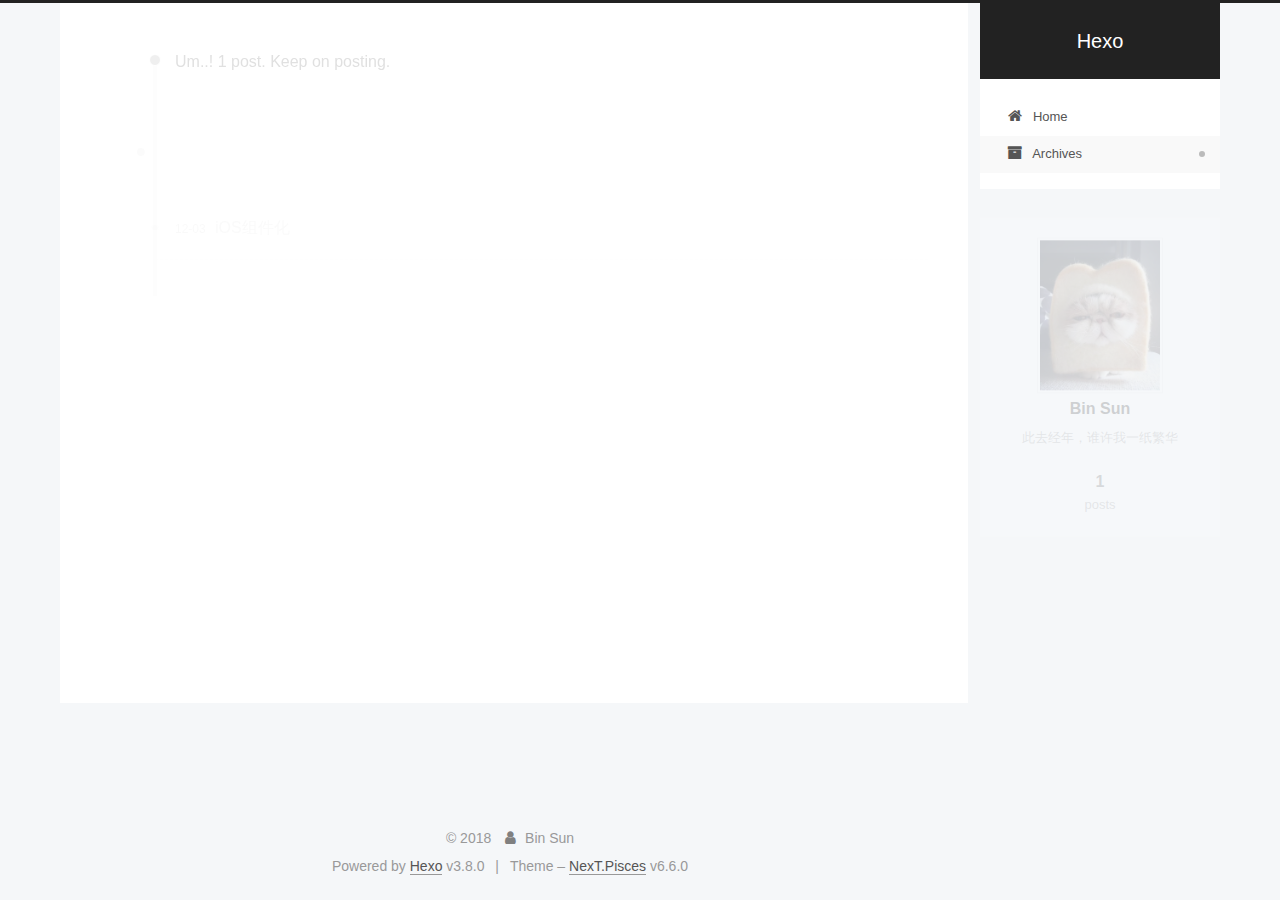
==== commit 15cc7f66: "Site updated: 2018-12-04 16:34:19" ====
--- a/archives/index.html
+++ b/archives/index.html
@@ -86,7 +86,7 @@
     root: '/',
     scheme: 'Pisces',
     version: '6.6.0',
-    sidebar: {"position":"left","display":"post","offset":12,"b2t":false,"scrollpercent":false,"onmobile":false},
+    sidebar: {"position":"right","display":"post","offset":12,"b2t":false,"scrollpercent":false,"onmobile":false},
     fancybox: false,
     fastclick: false,
     lazyload: false,
@@ -108,13 +108,16 @@
 
 
 
-  <meta property="og:type" content="website">
+  <meta name="description" content="此去经年，谁许我一纸繁华">
+<meta property="og:type" content="website">
 <meta property="og:title" content="Hexo">
 <meta property="og:url" content="http://yoursite.com/archives/index.html">
 <meta property="og:site_name" content="Hexo">
+<meta property="og:description" content="此去经年，谁许我一纸繁华">
 <meta property="og:locale" content="zh-Hans">
 <meta name="twitter:card" content="summary">
 <meta name="twitter:title" content="Hexo">
+<meta name="twitter:description" content="此去经年，谁许我一纸繁华">
 
 
 
@@ -180,7 +183,7 @@
     
   
 
-  <div class="container sidebar-position-left page-archive">
+  <div class="container sidebar-position-right page-archive">
     <div class="headband"></div>
 
     <header id="header" class="header" itemscope="" itemtype="http://schema.org/WPHeader">
@@ -334,7 +337,7 @@
         
             <a class="post-title-link" href="/2018/12/03/hello-world/" itemprop="url">
               
-                <span itemprop="name">Hello World</span>
+                <span itemprop="name">iOS组件化</span>
               
             </a>
         
@@ -390,8 +393,10 @@
         <div class="site-overview">
           <div class="site-author motion-element" itemprop="author" itemscope="" itemtype="http://schema.org/Person">
             
+              <img class="site-author-image" itemprop="image" src="/images/touxiang.jpeg" alt="Bin Sun">
+            
               <p class="site-author-name" itemprop="name">Bin Sun</p>
-              <p class="site-description motion-element" itemprop="description"></p>
+              <p class="site-description motion-element" itemprop="description">此去经年，谁许我一纸繁华</p>
           </div>
 
           
@@ -519,6 +524,9 @@
 
 
 
+  
+  
+
 
 
 
@@ -542,6 +550,16 @@
   
   
     <script type="text/javascript" src="/lib/velocity/velocity.ui.min.js?v=1.2.1"></script>
+  
+
+  
+  
+    <script type="text/javascript" src="/lib/three/three.min.js"></script>
+  
+
+  
+  
+    <script type="text/javascript" src="/lib/three/three-waves.min.js"></script>
   
 
 
--- a/css/main.css
+++ b/css/main.css
@@ -1850,7 +1850,7 @@
   width: 4px;
   height: 4px;
   border-radius: 50%;
-  background: #f9aaff;
+  background: #ff8f65;
 }
 .links-of-blogroll {
   font-size: 13px;
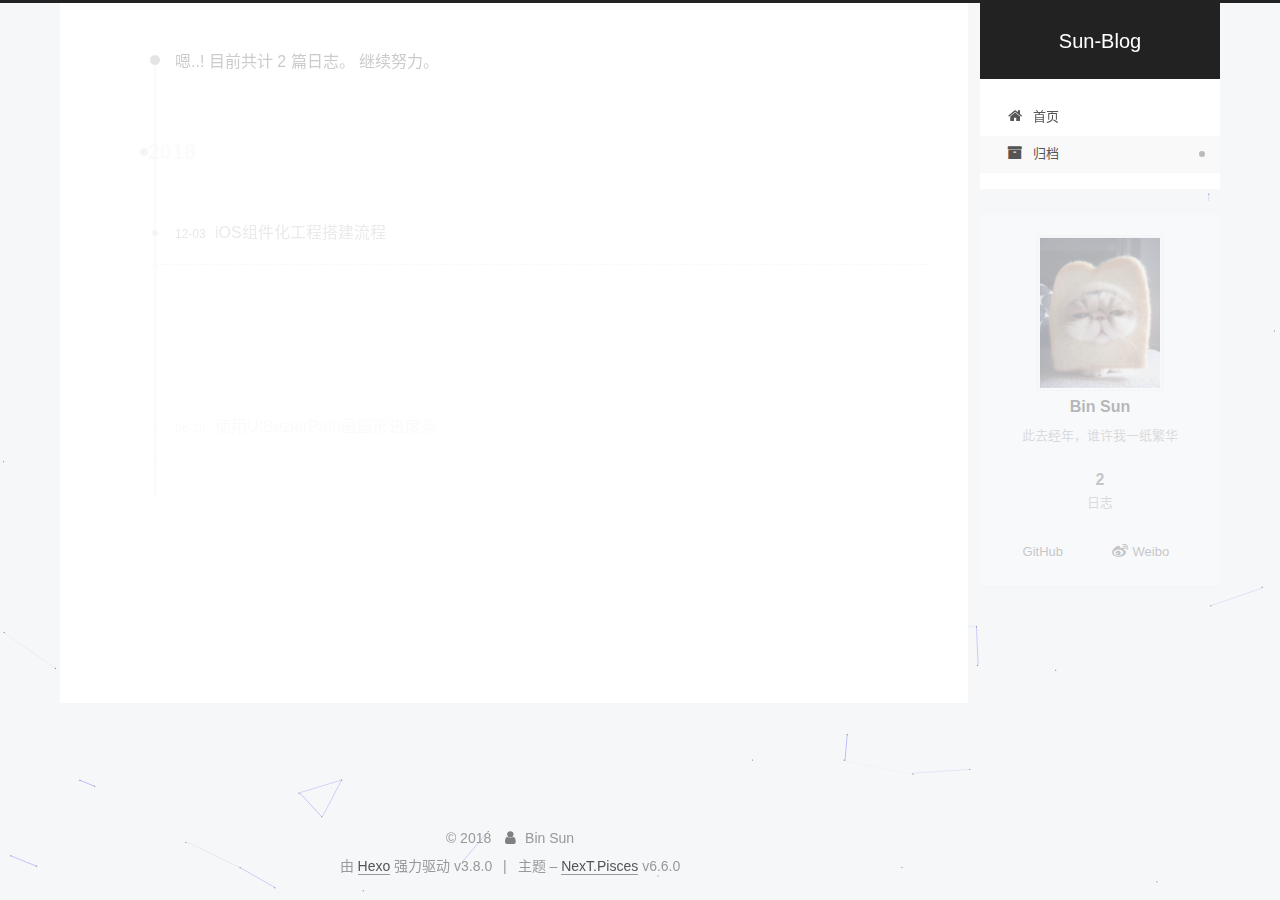
==== commit c96dced8: "Site updated: 2018-12-05 15:17:50" ====
--- a/archives/index.html
+++ b/archives/index.html
@@ -14,7 +14,7 @@
   
 
 
-<html class="theme-next pisces use-motion" lang="zh-Hans">
+<html class="theme-next pisces use-motion" lang="zh-CN">
 <head><meta name="generator" content="Hexo 3.8.0">
   <meta charset="UTF-8">
 <meta http-equiv="X-UA-Compatible" content="IE=edge">
@@ -110,13 +110,13 @@
 
   <meta name="description" content="此去经年，谁许我一纸繁华">
 <meta property="og:type" content="website">
-<meta property="og:title" content="Hexo">
+<meta property="og:title" content="Sun-Blog">
 <meta property="og:url" content="http://yoursite.com/archives/index.html">
-<meta property="og:site_name" content="Hexo">
+<meta property="og:site_name" content="Sun-Blog">
 <meta property="og:description" content="此去经年，谁许我一纸繁华">
-<meta property="og:locale" content="zh-Hans">
+<meta property="og:locale" content="zh-CN">
 <meta name="twitter:card" content="summary">
-<meta name="twitter:title" content="Hexo">
+<meta name="twitter:title" content="Sun-Blog">
 <meta name="twitter:description" content="此去经年，谁许我一纸繁华">
 
 
@@ -134,7 +134,7 @@
   };
 </script>
 
-  <title>Archive | Hexo</title>
+  <title>归档 | Sun-Blog</title>
   
 
 
@@ -176,7 +176,7 @@
 
 </head>
 
-<body itemscope="" itemtype="http://schema.org/WebPage" lang="zh-Hans">
+<body itemscope="" itemtype="http://schema.org/WebPage" lang="zh-CN">
 
   
   
@@ -194,7 +194,7 @@
     <div class="custom-logo-site-title">
       <a href="/" class="brand" rel="start">
         <span class="logo-line-before"><i></i></span>
-        <span class="site-title">Hexo</span>
+        <span class="site-title">Sun-Blog</span>
         <span class="logo-line-after"><i></i></span>
       </a>
     </div>
@@ -202,7 +202,7 @@
   </div>
 
   <div class="site-nav-toggle">
-    <button aria-label="Toggle navigation bar">
+    <button aria-label="切换导航栏">
       <span class="btn-bar"></span>
       <span class="btn-bar"></span>
       <span class="btn-bar"></span>
@@ -230,7 +230,7 @@
 
     
 
-    <a href="/" rel="section"><i class="menu-item-icon fa fa-fw fa-home"></i> <br>Home</a>
+    <a href="/" rel="section"><i class="menu-item-icon fa fa-fw fa-home"></i> <br>首页</a>
 
   </li>
         
@@ -247,7 +247,7 @@
 
     
 
-    <a href="/archives/" rel="section"><i class="menu-item-icon fa fa-fw fa-archive"></i> <br>Archives</a>
+    <a href="/archives/" rel="section"><i class="menu-item-icon fa fa-fw fa-archive"></i> <br>归档</a>
 
   </li>
 
@@ -310,7 +310,7 @@
         
           
         
-        Um..! 1 post. Keep on posting.
+        嗯..! 目前共计 2 篇日志。 继续努力。
       </span>
       
 
@@ -337,7 +337,7 @@
         
             <a class="post-title-link" href="/2018/12/03/hello-world/" itemprop="url">
               
-                <span itemprop="name">iOS组件化</span>
+                <span itemprop="name">iOS组件化工程搭建流程</span>
               
             </a>
         
@@ -346,6 +346,46 @@
       <div class="post-meta">
         <time class="post-time" itemprop="dateCreated" datetime="2018-12-03T17:00:17+08:00" content="2018-12-03">
           12-03
+        </time>
+      </div>
+
+    </header>
+  </article>
+
+
+
+      
+
+        
+        
+        
+
+        
+          
+          <div class="collection-title">
+            <h1 class="archive-year" id="archive-year-2017">2017</h1>
+          </div>
+        
+        
+
+        
+
+  <article class="post post-type-normal" itemscope="" itemtype="http://schema.org/Article">
+    <header class="post-header">
+
+      <h2 class="post-title">
+        
+            <a class="post-title-link" href="/2017/06/28/circleView/" itemprop="url">
+              
+                <span itemprop="name">使用UIBezierPath画圆形进度条</span>
+              
+            </a>
+        
+      </h2>
+
+      <div class="post-meta">
+        <time class="post-time" itemprop="dateCreated" datetime="2017-06-28T14:57:04+08:00" content="2017-06-28">
+          06-28
         </time>
       </div>
 
@@ -406,8 +446,8 @@
                 
                   <a href="/archives/">
                 
-                    <span class="site-state-item-count">1</span>
-                    <span class="site-state-item-name">posts</span>
+                    <span class="site-state-item-count">2</span>
+                    <span class="site-state-item-name">日志</span>
                   </a>
                 </div>
               
@@ -420,6 +460,32 @@
 
           
 
+          
+            <div class="links-of-author motion-element">
+              
+                <span class="links-of-author-item">
+                  
+                  
+                    
+                  
+                  
+                    
+                  
+                  <a href="https://github.com/sunbin117" title="GitHub &rarr; https://github.com/sunbin117" rel="noopener" target="_blank"><i class="fa fa-fw fa-GitHub"></i>GitHub</a>
+                </span>
+              
+                <span class="links-of-author-item">
+                  
+                  
+                    
+                  
+                  
+                    
+                  
+                  <a href="https://weibo.com/2675417043" title="Weibo &rarr; https://weibo.com/2675417043" rel="noopener" target="_blank"><i class="fa fa-fw fa-weibo"></i>Weibo</a>
+                </span>
+              
+            </div>
           
 
           
@@ -461,7 +527,7 @@
 </div>
 
 
-  <div class="powered-by">Powered by <a href="https://hexo.io" class="theme-link" rel="noopener" target="_blank">Hexo</a> v3.8.0</div>
+  <div class="powered-by">由 <a href="https://hexo.io" class="theme-link" rel="noopener" target="_blank">Hexo</a> 强力驱动 v3.8.0</div>
 
 
 
@@ -469,7 +535,7 @@
 
 
 
-  <div class="theme-info">Theme – <a href="https://theme-next.org" class="theme-link" rel="noopener" target="_blank">NexT.Pisces</a> v6.6.0</div>
+  <div class="theme-info">主题 – <a href="https://theme-next.org" class="theme-link" rel="noopener" target="_blank">NexT.Pisces</a> v6.6.0</div>
 
 
 
@@ -522,10 +588,13 @@
 
 
 
-
-
-  
-  
+  
+    
+      
+  
+  <script type="text/javascript" color="0,0,255" opacity="0.5" zindex="-1" count="99" src="/lib/canvas-nest/canvas-nest.min.js"></script>
+
+
 
 
 
@@ -550,16 +619,6 @@
   
   
     <script type="text/javascript" src="/lib/velocity/velocity.ui.min.js?v=1.2.1"></script>
-  
-
-  
-  
-    <script type="text/javascript" src="/lib/three/three.min.js"></script>
-  
-
-  
-  
-    <script type="text/javascript" src="/lib/three/three-waves.min.js"></script>
   
 
 
--- a/css/main.css
+++ b/css/main.css
@@ -1850,7 +1850,7 @@
   width: 4px;
   height: 4px;
   border-radius: 50%;
-  background: #ff8f65;
+  background: #98ffb6;
 }
 .links-of-blogroll {
   font-size: 13px;
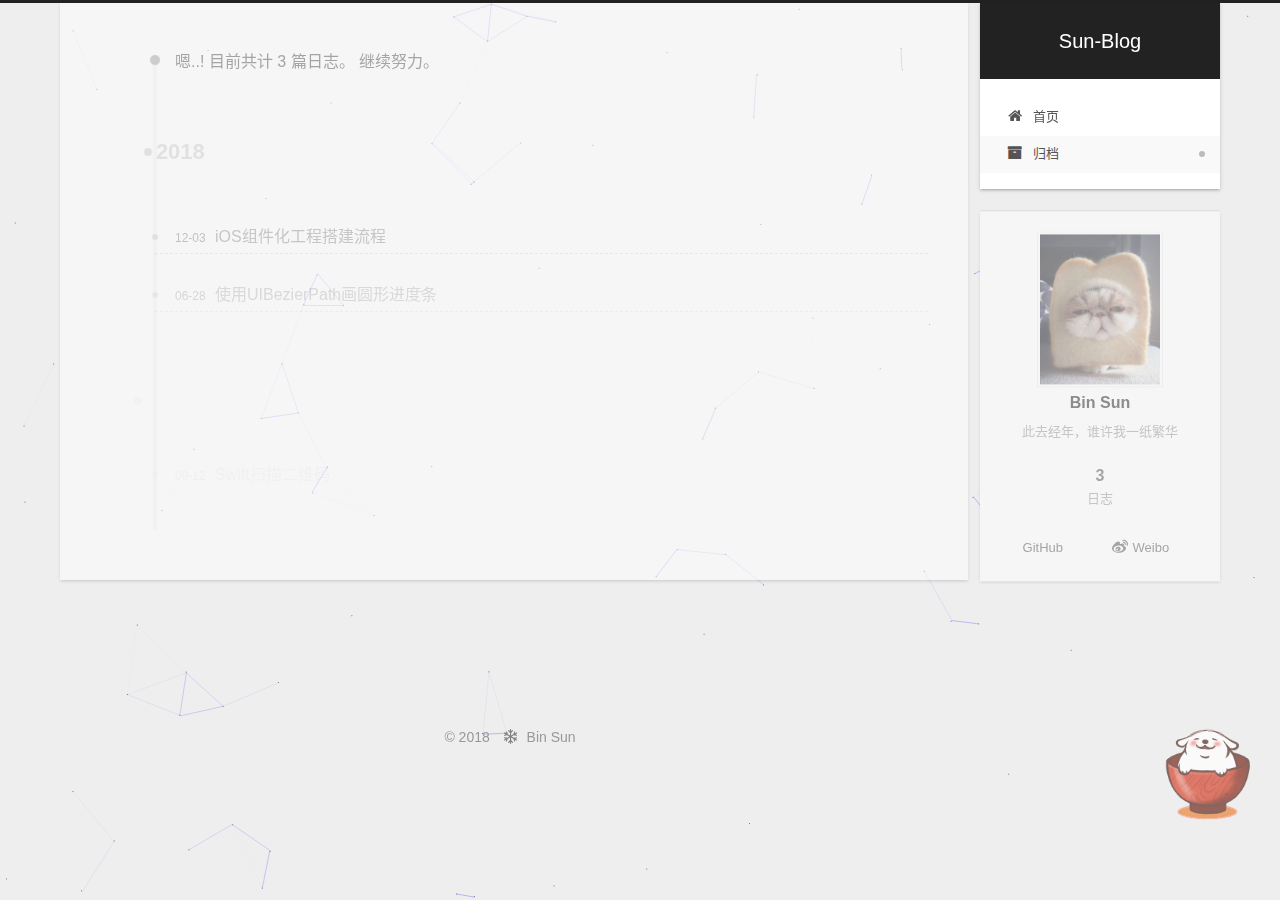
==== commit bd642ea5: "Site updated: 2018-12-06 16:36:54" ====
--- a/archives/index.html
+++ b/archives/index.html
@@ -14,7 +14,7 @@
   
 
 
-<html class="theme-next pisces use-motion" lang="zh-CN">
+<html class="theme-next gemini use-motion" lang="zh-CN">
 <head><meta name="generator" content="Hexo 3.8.0">
   <meta charset="UTF-8">
 <meta http-equiv="X-UA-Compatible" content="IE=edge">
@@ -84,9 +84,9 @@
   var NexT = window.NexT || {};
   var CONFIG = {
     root: '/',
-    scheme: 'Pisces',
+    scheme: 'Gemini',
     version: '6.6.0',
-    sidebar: {"position":"right","display":"post","offset":12,"b2t":false,"scrollpercent":false,"onmobile":false},
+    sidebar: {"position":"right","display":"post","offset":12,"b2t":false,"scrollpercent":true,"onmobile":false},
     fancybox: false,
     fastclick: false,
     lazyload: false,
@@ -310,7 +310,7 @@
         
           
         
-        嗯..! 目前共计 2 篇日志。 继续努力。
+        嗯..! 目前共计 3 篇日志。 继续努力。
       </span>
       
 
@@ -335,7 +335,7 @@
 
       <h2 class="post-title">
         
-            <a class="post-title-link" href="/2018/12/03/hello-world/" itemprop="url">
+            <a class="post-title-link" href="/2018/12/03/creatFile/" itemprop="url">
               
                 <span itemprop="name">iOS组件化工程搭建流程</span>
               
@@ -361,6 +361,41 @@
         
 
         
+        
+
+        
+
+  <article class="post post-type-normal" itemscope="" itemtype="http://schema.org/Article">
+    <header class="post-header">
+
+      <h2 class="post-title">
+        
+            <a class="post-title-link" href="/2018/06/28/circleView/" itemprop="url">
+              
+                <span itemprop="name">使用UIBezierPath画圆形进度条</span>
+              
+            </a>
+        
+      </h2>
+
+      <div class="post-meta">
+        <time class="post-time" itemprop="dateCreated" datetime="2018-06-28T14:57:04+08:00" content="2018-06-28">
+          06-28
+        </time>
+      </div>
+
+    </header>
+  </article>
+
+
+
+      
+
+        
+        
+        
+
+        
           
           <div class="collection-title">
             <h1 class="archive-year" id="archive-year-2017">2017</h1>
@@ -375,17 +410,17 @@
 
       <h2 class="post-title">
         
-            <a class="post-title-link" href="/2017/06/28/circleView/" itemprop="url">
-              
-                <span itemprop="name">使用UIBezierPath画圆形进度条</span>
+            <a class="post-title-link" href="/2017/09/12/qrCode/" itemprop="url">
+              
+                <span itemprop="name">Swift扫描二维码</span>
               
             </a>
         
       </h2>
 
       <div class="post-meta">
-        <time class="post-time" itemprop="dateCreated" datetime="2017-06-28T14:57:04+08:00" content="2017-06-28">
-          06-28
+        <time class="post-time" itemprop="dateCreated" datetime="2017-09-12T14:03:00+08:00" content="2017-09-12">
+          09-12
         </time>
       </div>
 
@@ -446,7 +481,7 @@
                 
                   <a href="/archives/">
                 
-                    <span class="site-state-item-count">2</span>
+                    <span class="site-state-item-count">3</span>
                     <span class="site-state-item-name">日志</span>
                   </a>
                 </div>
@@ -517,7 +552,7 @@
       <div class="footer-inner">
         <div class="copyright">&copy; <span itemprop="copyrightYear">2018</span>
   <span class="with-love" id="animate">
-    <i class="fa fa-user"></i>
+    <i class="fa fa-snowflake-o"></i>
   </span>
   <span class="author" itemprop="copyrightHolder">Bin Sun</span>
 
@@ -527,20 +562,22 @@
 </div>
 
 
-  <div class="powered-by">由 <a href="https://hexo.io" class="theme-link" rel="noopener" target="_blank">Hexo</a> 强力驱动 v3.8.0</div>
-
-
-
-  <span class="post-meta-divider">|</span>
-
-
-
-  <div class="theme-info">主题 – <a href="https://theme-next.org" class="theme-link" rel="noopener" target="_blank">NexT.Pisces</a> v6.6.0</div>
-
-
-
-
-        
+
+
+
+
+
+
+
+        
+<div class="busuanzi-count">
+  <script async src="https://busuanzi.ibruce.info/busuanzi/2.3/busuanzi.pure.mini.js"></script>
+
+  
+
+  
+</div>
+
 
 
 
@@ -556,6 +593,8 @@
     
       <div class="back-to-top">
         <i class="fa fa-arrow-up"></i>
+        
+          <span id="scrollpercent"><span>0</span>%</span>
         
       </div>
     
@@ -696,5 +735,5 @@
 
   
 
-</body>
+<script src="/live2dw/lib/L2Dwidget.min.js?0c58a1486de42ac6cc1c59c7d98ae887"></script><script>L2Dwidget.init({"pluginRootPath":"live2dw/","pluginJsPath":"lib/","pluginModelPath":"assets/","tagMode":false,"debug":false,"model":{"jsonPath":"/live2dw/assets/wanko.model.json"},"display":{"position":"right","width":75,"height":150},"mobile":{"show":true},"log":false});</script></body>
 </html>
--- a/css/main.css
+++ b/css/main.css
@@ -189,7 +189,7 @@
   font-size: 14px;
   line-height: 2;
   color: #555;
-  background: #f5f7f9;
+  background: #eee;
 }
 @media (max-width: 767px) {
   body {
@@ -1078,7 +1078,7 @@
   right: 30px;
   z-index: 1050;
   padding: 0 6px;
-  width: 24px;
+  width: initial;
   background: #222;
   font-size: 12px;
   opacity: 0.6;
@@ -1850,7 +1850,7 @@
   width: 4px;
   height: 4px;
   border-radius: 50%;
-  background: #98ffb6;
+  background: #32ffff;
 }
 .links-of-blogroll {
   font-size: 13px;
@@ -1979,6 +1979,9 @@
 }
 .footer-inner {
   text-align: center;
+}
+#animate {
+  animation: iconAnimate 1.33s ease-in-out infinite;
 }
 .with-love {
   display: inline-block;
@@ -2237,16 +2240,6 @@
   transform: translate(-50%, -50%);
   color: #ccc;
 }
-@media (min-width: 768px) and (max-width: 991px) {
-  .busuanzi-count {
-    width: auto;
-  }
-}
-@media (max-width: 767px) {
-  .busuanzi-count {
-    width: auto;
-  }
-}
 .site-uv,
 .site-pv,
 .page-pv {
@@ -2552,7 +2545,7 @@
   padding: 0;
   width: 240px;
   background: #fff;
-  box-shadow: initial;
+  box-shadow: 0 2px 2px 0 rgba(0,0,0,0.12), 0 3px 1px -2px rgba(0,0,0,0.06), 0 1px 5px 0 rgba(0,0,0,0.12);
   border-radius: initial;
 }
 @media (min-width: 1200px) {
@@ -2609,7 +2602,7 @@
   width: calc(100% - 252px);
   background: #fff;
   min-height: 700px;
-  box-shadow: initial;
+  box-shadow: 0 2px 2px 0 rgba(0,0,0,0.12), 0 3px 1px -2px rgba(0,0,0,0.06), 0 1px 5px 0 rgba(0,0,0,0.12);
   border-radius: initial;
 }
 @media (min-width: 768px) and (max-width: 991px) {
@@ -2632,7 +2625,7 @@
   float: left;
   margin-top: 300px;
   width: 240px;
-  background: #f5f7f9;
+  background: #eee;
   box-shadow: none;
 }
 @media (min-width: 768px) and (max-width: 991px) {
@@ -2843,7 +2836,7 @@
   width: 240px;
   color: #555;
   background: #fff;
-  box-shadow: initial;
+  box-shadow: 0 2px 2px 0 rgba(0,0,0,0.12), 0 3px 1px -2px rgba(0,0,0,0.06), 0 1px 5px 0 rgba(0,0,0,0.12), 0 -1px 0.5px 0 rgba(0,0,0,0.09);
   border-radius: initial;
   opacity: 0;
 }
@@ -2981,8 +2974,166 @@
   white-space: nowrap;
   text-overflow: ellipsis;
 }
+.content-wrap {
+  padding: initial;
+  background: initial;
+  box-shadow: initial;
+  border-radius: initial;
+}
+.post-block {
+  padding: 40px;
+  background: #fff;
+  box-shadow: 0 2px 2px 0 rgba(0,0,0,0.12), 0 3px 1px -2px rgba(0,0,0,0.06), 0 1px 5px 0 rgba(0,0,0,0.12);
+  border-radius: initial;
+}
+#posts > article + article .post-block {
+  margin-top: 12px;
+  box-shadow: 0 2px 2px 0 rgba(0,0,0,0.12), 0 3px 1px -2px rgba(0,0,0,0.06), 0 1px 5px 0 rgba(0,0,0,0.12), 0 -1px 0.5px 0 rgba(0,0,0,0.09);
+  border-radius: initial;
+}
+.comments {
+  padding: 40px;
+  margin: initial;
+  margin-top: 12px;
+  background: #fff;
+  box-shadow: 0 2px 2px 0 rgba(0,0,0,0.12), 0 3px 1px -2px rgba(0,0,0,0.06), 0 1px 5px 0 rgba(0,0,0,0.12), 0 -1px 0.5px 0 rgba(0,0,0,0.09);
+  border-radius: initial;
+}
+.posts-expand {
+  padding-top: initial;
+}
+.post-nav-divider {
+  width: 4%;
+}
+.post-nav-item {
+  width: 48%;
+}
+.post-eof,
+.post-spread {
+  display: none !important;
+}
+.pagination {
+  margin: 12px 0 0;
+  border-top: initial;
+  background: #fff;
+  box-shadow: 0 2px 2px 0 rgba(0,0,0,0.12), 0 3px 1px -2px rgba(0,0,0,0.06), 0 1px 5px 0 rgba(0,0,0,0.12), 0 -1px 0.5px 0 rgba(0,0,0,0.09);
+  border-radius: initial;
+  padding: 10px 0 10px;
+}
+.pagination .prev,
+.pagination .next,
+.pagination .page-number {
+  margin-bottom: initial;
+  top: initial;
+}
+.main {
+  padding-bottom: initial;
+}
+.footer {
+  bottom: auto;
+}
+.sub-menu {
+  border-bottom: initial !important;
+  box-shadow: 0 2px 2px 0 rgba(0,0,0,0.12), 0 3px 1px -2px rgba(0,0,0,0.06), 0 1px 5px 0 rgba(0,0,0,0.12);
+}
+.sub-menu+ #content > #posts .post-block {
+  box-shadow: 0 2px 2px 0 rgba(0,0,0,0.12), 0 3px 1px -2px rgba(0,0,0,0.06), 0 1px 5px 0 rgba(0,0,0,0.12), 0 -1px 0.5px 0 rgba(0,0,0,0.09);
+  margin-top: 12px;
+}
+@media (min-width: 768px) and (max-width: 991px) {
+  .sub-menu+ #content > #posts .post-block {
+    margin-top: 10px;
+  }
+}
 @media (max-width: 767px) {
-  .post-body {
-    text-align: justify;
-  }
-}
+  .sub-menu+ #content > #posts .post-block {
+    margin-top: 8px;
+  }
+}
+.post-header h1,
+.post-header h2 {
+  margin: initial;
+}
+.posts-expand .post-title-link {
+  line-height: inherit;
+}
+.posts-expand .post-title {
+  font-size: 1.7em;
+}
+.post-body h1 {
+  font-size: 1.6em;
+  border-bottom: 1px solid #eee;
+}
+.post-body h2 {
+  font-size: 1.45em;
+  border-bottom: 1px solid #eee;
+}
+.post-body h3 {
+  font-size: 1.3em;
+  border-bottom: 1px dotted #eee;
+}
+.post-body h4 {
+  font-size: 1.2em;
+}
+.post-body h5 {
+  font-size: 1.07em;
+}
+.post-body h6 {
+  font-size: 1.03em;
+}
+@media (min-width: 768px) and (max-width: 991px) {
+  .content-wrap {
+    padding: 10px;
+  }
+  .posts-expand {
+    margin: initial;
+  }
+  .posts-expand .post-button {
+    margin-top: 20px;
+  }
+  .post-block {
+    padding: 20px;
+    box-shadow: 0 2px 2px 0 rgba(0,0,0,0.12), 0 3px 1px -2px rgba(0,0,0,0.06), 0 1px 5px 0 rgba(0,0,0,0.12), 0 -1px 0.5px 0 rgba(0,0,0,0.09);
+    border-radius: initial;
+  }
+  #posts > article + article .post-block {
+    margin-top: 10px;
+  }
+  .comments {
+    margin-top: 10px;
+    padding: 10px 20px;
+  }
+  .pagination {
+    margin: 10px 0 0;
+  }
+}
+@media (max-width: 767px) {
+  .content-wrap {
+    padding: 8px;
+  }
+  .posts-expand {
+    margin: initial;
+  }
+  .posts-expand .post-button {
+    margin-top: 12px;
+  }
+  .posts-expand img {
+    padding: initial !important;
+  }
+  .post-block {
+    padding: 12px;
+    min-height: auto;
+    box-shadow: 0 2px 2px 0 rgba(0,0,0,0.12), 0 3px 1px -2px rgba(0,0,0,0.06), 0 1px 5px 0 rgba(0,0,0,0.12), 0 -1px 0.5px 0 rgba(0,0,0,0.09);
+    border-radius: initial;
+  }
+  #posts > article + article .post-block {
+    margin-top: 8px;
+  }
+  .comments {
+    margin-top: 8px;
+    padding: 0 12px;
+  }
+  .pagination {
+    margin: 8px 0 0;
+  }
+}
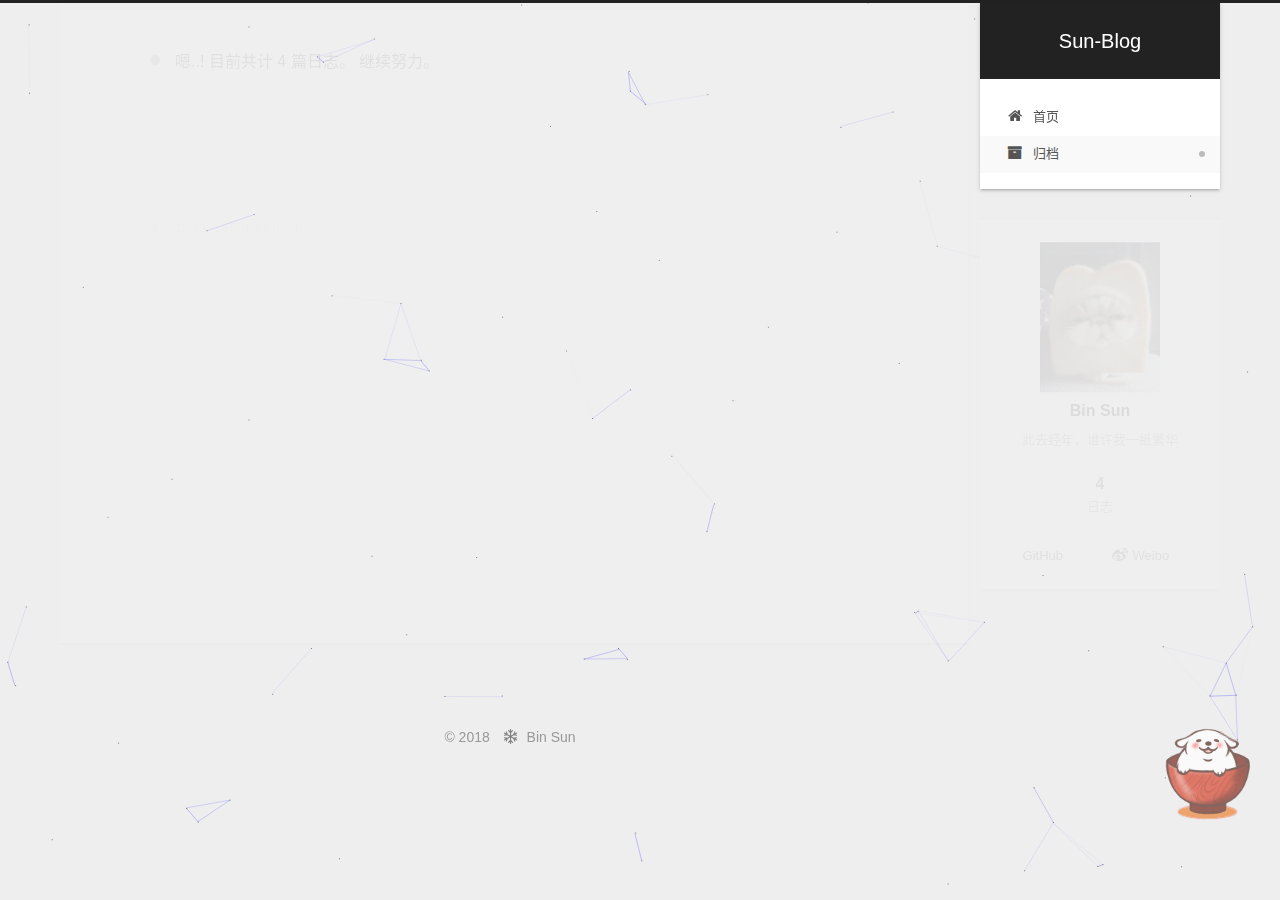
==== commit 84a0e69e: "Site updated: 2018-12-13 10:17:59" ====
--- a/archives/index.html
+++ b/archives/index.html
@@ -310,7 +310,7 @@
         
           
         
-        嗯..! 目前共计 3 篇日志。 继续努力。
+        嗯..! 目前共计 4 篇日志。 继续努力。
       </span>
       
 
@@ -325,6 +325,41 @@
           <div class="collection-title">
             <h1 class="archive-year" id="archive-year-2018">2018</h1>
           </div>
+        
+        
+
+        
+
+  <article class="post post-type-normal" itemscope="" itemtype="http://schema.org/Article">
+    <header class="post-header">
+
+      <h2 class="post-title">
+        
+            <a class="post-title-link" href="/2018/12/13/privateLibrary/" itemprop="url">
+              
+                <span itemprop="name">privateLibrary</span>
+              
+            </a>
+        
+      </h2>
+
+      <div class="post-meta">
+        <time class="post-time" itemprop="dateCreated" datetime="2018-12-13T10:16:36+08:00" content="2018-12-13">
+          12-13
+        </time>
+      </div>
+
+    </header>
+  </article>
+
+
+
+      
+
+        
+        
+        
+
         
         
 
@@ -481,7 +516,7 @@
                 
                   <a href="/archives/">
                 
-                    <span class="site-state-item-count">3</span>
+                    <span class="site-state-item-count">4</span>
                     <span class="site-state-item-name">日志</span>
                   </a>
                 </div>
--- a/css/main.css
+++ b/css/main.css
@@ -1850,7 +1850,7 @@
   width: 4px;
   height: 4px;
   border-radius: 50%;
-  background: #32ffff;
+  background: #8eff34;
 }
 .links-of-blogroll {
   font-size: 13px;
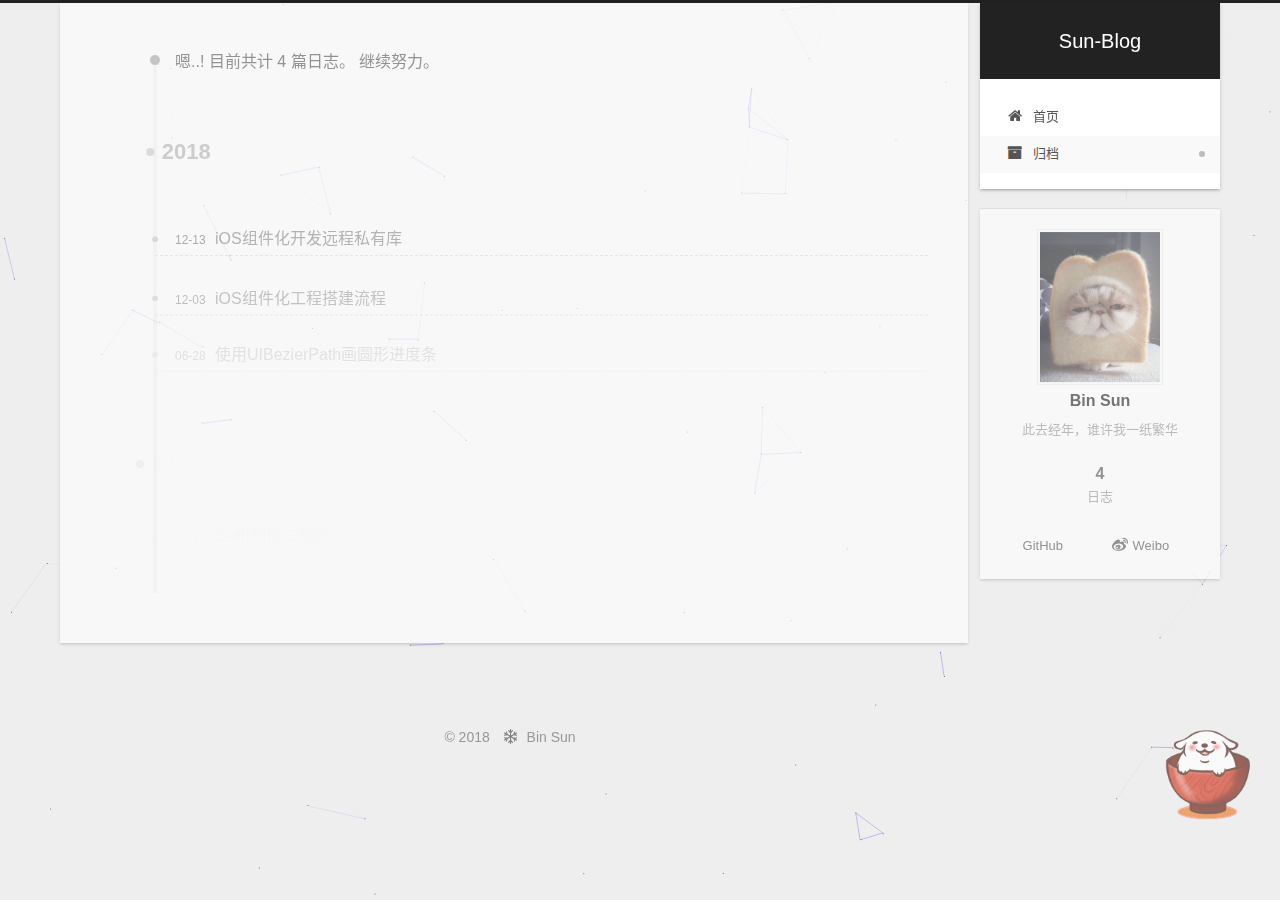
==== commit f307d189: "Site updated: 2018-12-13 10:19:33" ====
--- a/archives/index.html
+++ b/archives/index.html
@@ -337,7 +337,7 @@
         
             <a class="post-title-link" href="/2018/12/13/privateLibrary/" itemprop="url">
               
-                <span itemprop="name">privateLibrary</span>
+                <span itemprop="name">iOS组件化开发远程私有库</span>
               
             </a>
         
--- a/css/main.css
+++ b/css/main.css
@@ -1850,7 +1850,7 @@
   width: 4px;
   height: 4px;
   border-radius: 50%;
-  background: #8eff34;
+  background: #8eff2f;
 }
 .links-of-blogroll {
   font-size: 13px;
